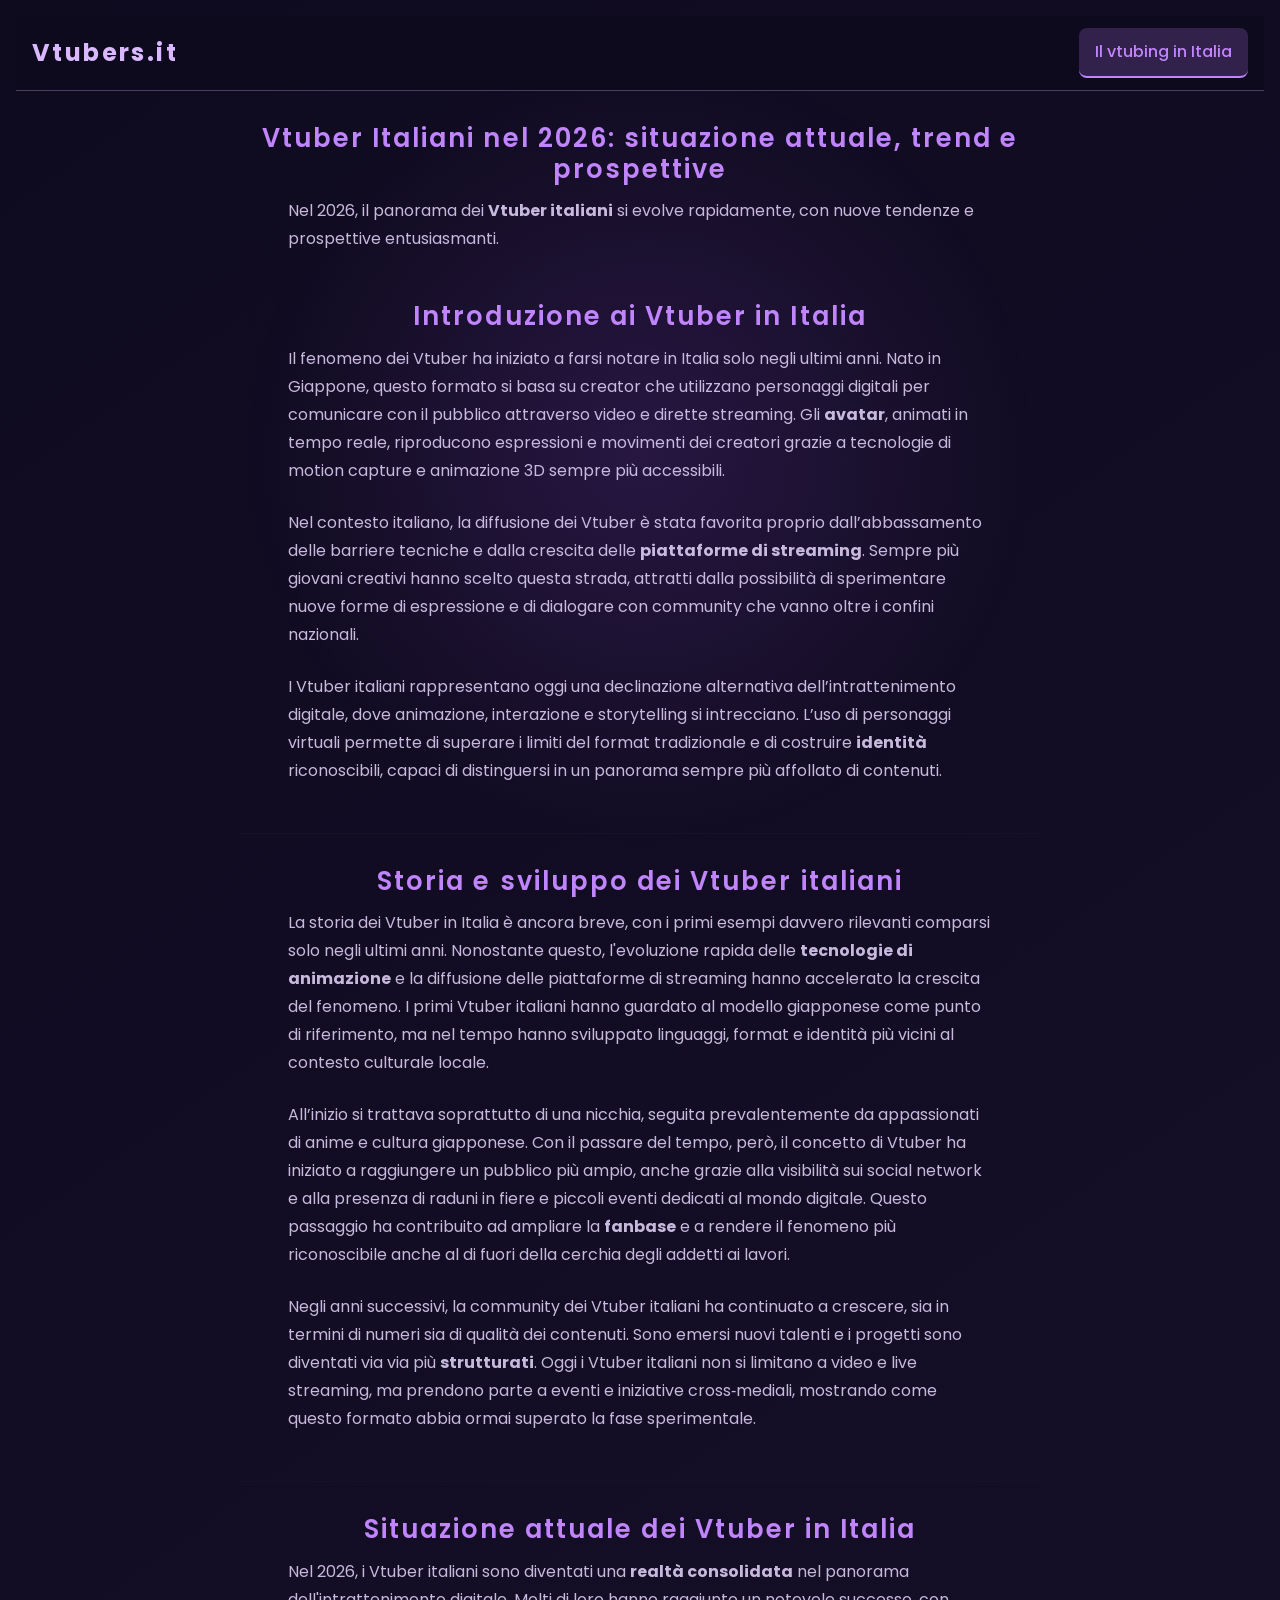
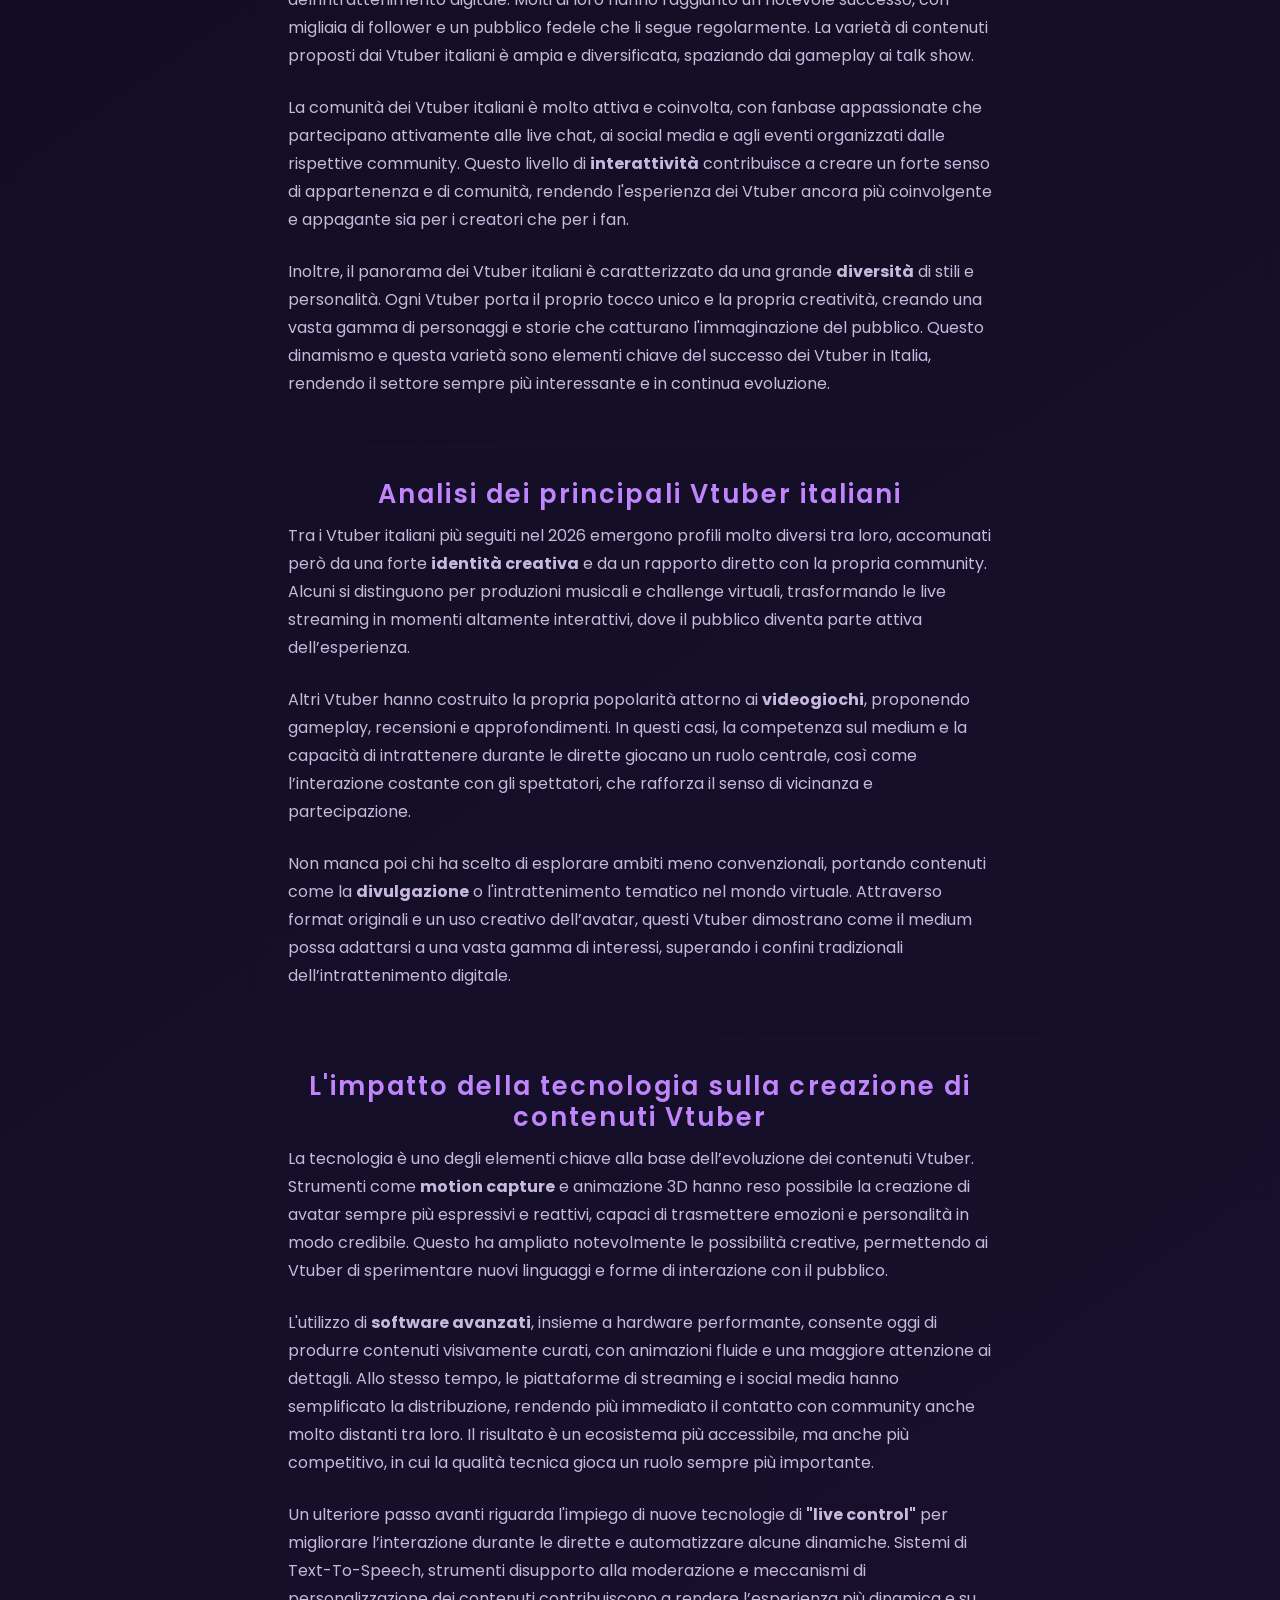
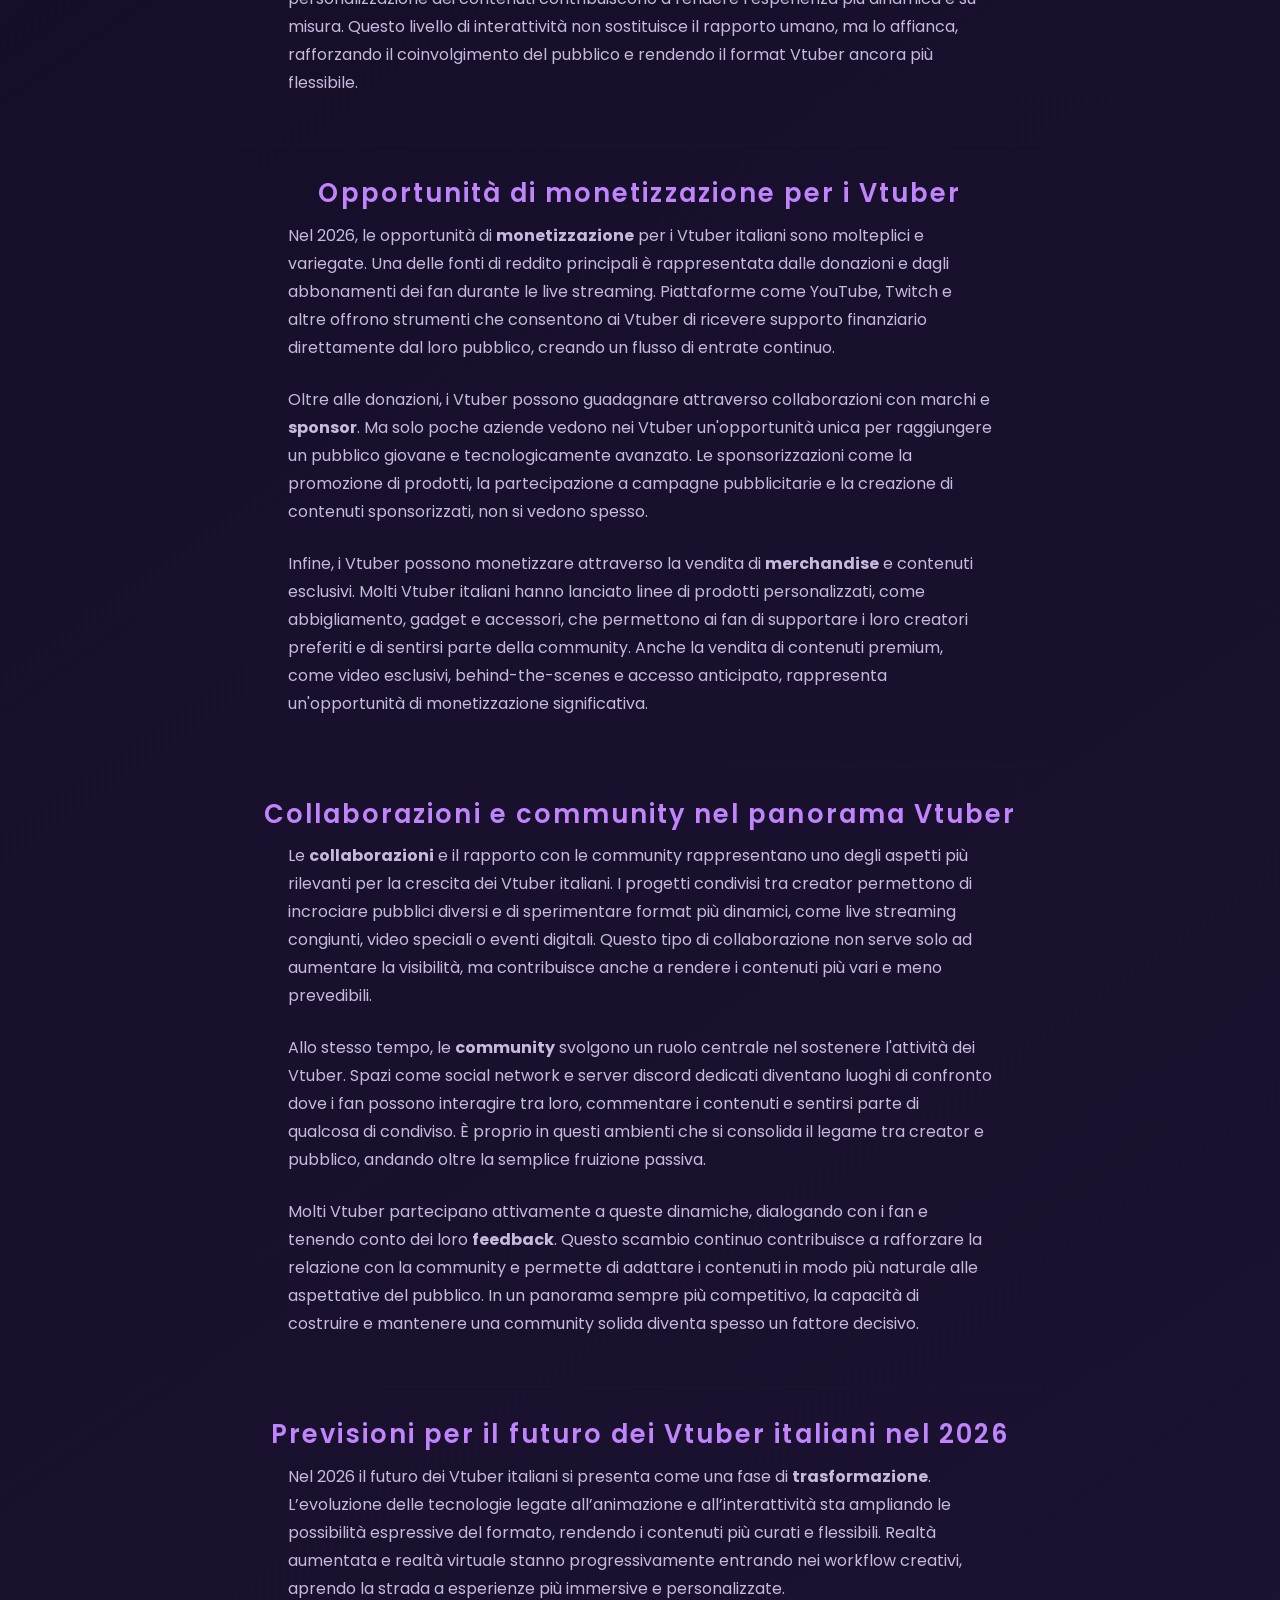
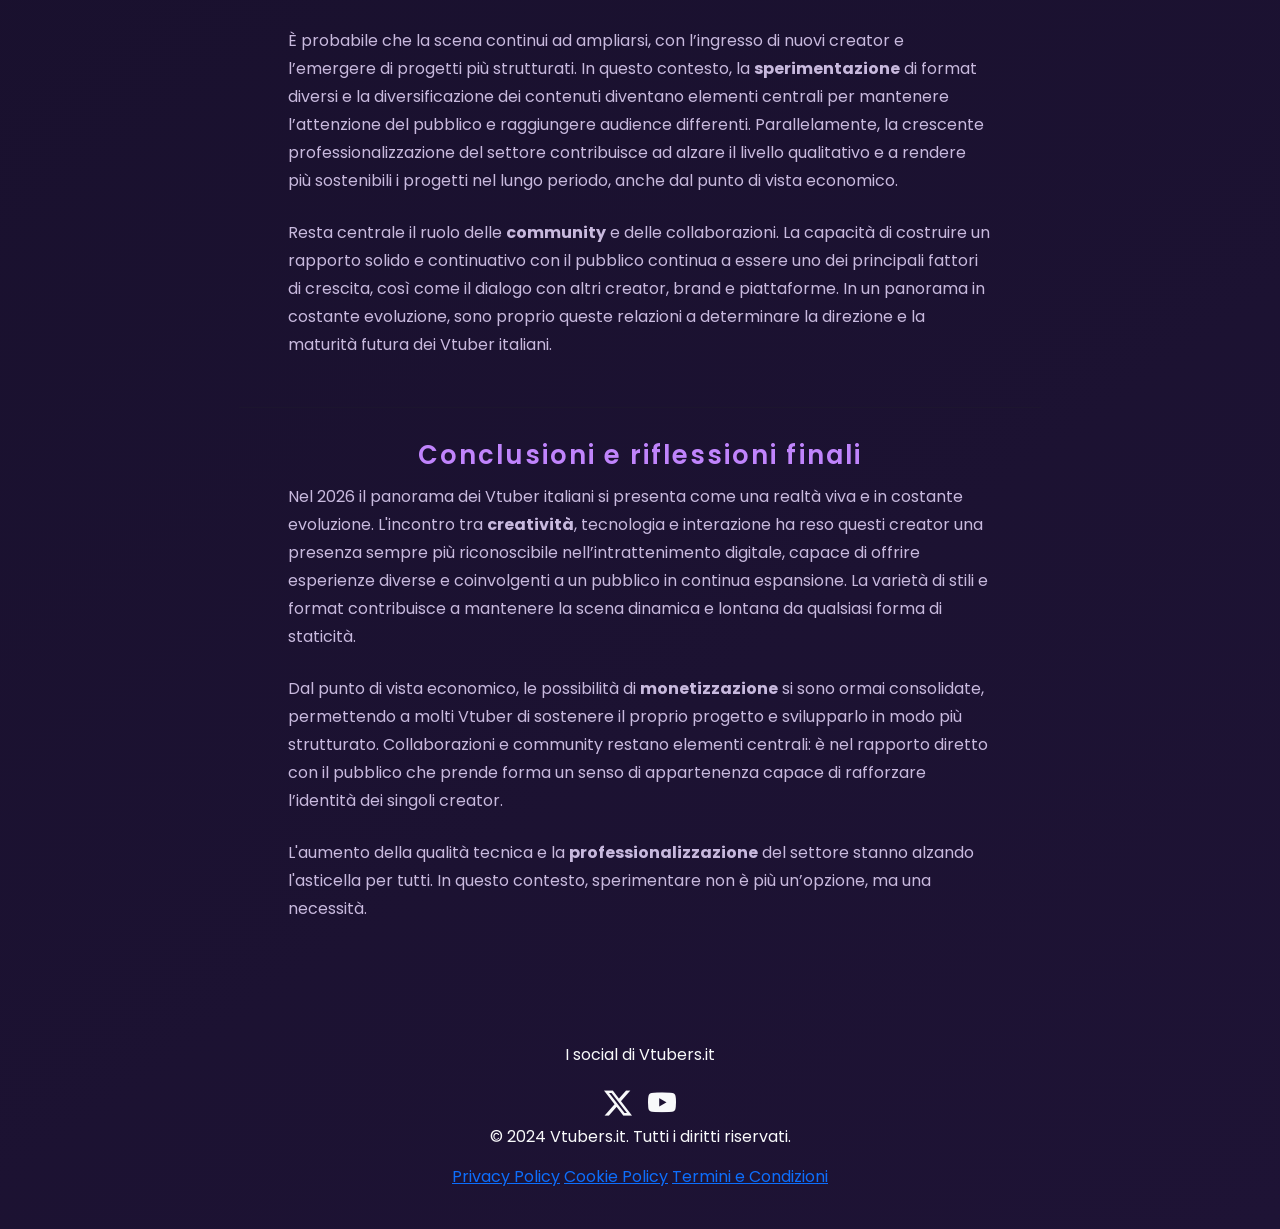
==== pages/vtuber-italiani-2026/index.html @ 7204aa37 "feat: aggiungi link a Privacy Policy, Cookie Policy e Termini e Condizioni nel footer" ====
<!doctype html>
<html lang="it">

<head>
  <!-- Google Tag Manager -->
  <script>(function (w, d, s, l, i) {
      w[l] = w[l] || []; w[l].push({
        'gtm.start':
          new Date().getTime(), event: 'gtm.js'
      }); var f = d.getElementsByTagName(s)[0],
        j = d.createElement(s), dl = l != 'dataLayer' ? '&l=' + l : ''; j.async = true; j.src =
          'https://www.googletagmanager.com/gtm.js?id=' + i + dl; f.parentNode.insertBefore(j, f);
    })(window, document, 'script', 'dataLayer', 'GTM-WXKB4B37');</script>
  <!-- End Google Tag Manager -->

  <!-- SEO: Metadati base -->
  <meta charset="UTF-8" />
  <meta name="viewport" content="width=device-width, initial-scale=1.0" />
  <!-- Titolo ottimizzato (~60 caratteri): keyword principale + brand + anno -->
  <title>Vtuber Italiani 2026: Guida, Tendenze e Opportunità nel Vtubing</title>
  <!-- Meta description ottimizzata (~155 caratteri): descrizione chiara + keyword + valore aggiunto -->
  <meta name="description"
    content="Scopri i vtuber italiani nel 2026: analisi della community, monetizzazione, opportunità e il futuro del mondo del vtubing italiano." />
  <!-- Meta keywords -->
  <meta name="keywords"
    content="vtuber italiani, vtubing italia, avatar digitali, streaming gaming, content creator, 2026" />
  <!-- Robots meta tag -->
  <meta name="robots" content="index, follow, max-image-preview:large, max-snippet:-1, max-video-preview:-1" />
  <!-- Language -->
  <link rel="alternate" hreflang="it-IT" href="https://www.vtubers.it/pages/vtuber-italiani-2026/vtuberita2026.html" />
  <link rel="canonical" href="https://www.vtubers.it/pages/vtuber-italiani-2026/vtuberita2026.html" />
  <link rel="icon" type="image/x-icon" href="https://www.vtubers.it/favicon.ico" />

  <!-- Open Graph Meta Tags (per social sharing) -->
  <meta property="og:type" content="article" />
  <meta property="og:title" content="Vtuber Italiani 2026: Guida, Tendenze e Opportunità nel Vtubing" />
  <meta property="og:description"
    content="Analisi completa dei vtuber italiani nel 2026: storia, sviluppo, comunità, tecnologie e prospettive future dell'ecosistema." />
  <meta property="og:url" content="https://www.vtubers.it/pages/vtuber-italiani-2026/vtuberita2026.html" />
  <meta property="og:site_name" content="Vtubers.it" />
  <meta property="og:locale" content="it_IT" />
  <meta property="article:author" content="Vtubers.it" />
  <meta property="article:published_time" content="2026-04-21T00:00:00+02:00" />
  <meta property="article:modified_time" content="2026-04-21T00:00:00+02:00" />
  <meta property="article:section" content="Vtubing Italia" />
  <meta property="article:tag" content="vtuber" />
  <meta property="article:tag" content="vtubing" />
  <meta property="article:tag" content="streaming" />
  <meta property="article:tag" content="content creator" />

  <!-- Twitter Card Meta Tags -->
  <!-- 
  <meta name="twitter:card" content="summary_large_image" />
  <meta name="twitter:title" content="Vtuber Italiani 2026: Guida, Tendenze e Opportunità nel Vtubing" />
  <meta name="twitter:description" content="Scopri i vtuber italiani nel 2026: analisi della comunità, tecnologie, monetizzazione e futuro del vtubing." />
  <meta name="twitter:creator" content="@vclippo" />
-->
  <link rel="preconnect" href="https://fonts.googleapis.com" />
  <link rel="preconnect" href="https://fonts.gstatic.com" crossorigin />
  <link href="https://fonts.googleapis.com/css2?family=Poppins:wght@400;700&display=swap" rel="stylesheet" />

  <link rel="preload" href="https://cdn.jsdelivr.net/npm/bootstrap@5/dist/css/bootstrap.min.css" as="style" onload="
        this.onload = null;
        this.rel = 'stylesheet';
      " />
  <noscript>
    <link rel="stylesheet" href="https://cdn.jsdelivr.net/npm/bootstrap@5/dist/css/bootstrap.min.css" />
  </noscript>

  <link rel="stylesheet" href="https://cdn.jsdelivr.net/npm/bootstrap-icons@1.11.3/font/bootstrap-icons.css" />
  <!-- SEO: Schema markup per Article (articolo/comunicato editoriale) -->
  <script type="application/ld+json">
      {
        "@context": "https://schema.org",
        "@type": "Article",
        "headline": "Vtuber Italiani nel 2026: Situazione Attuale, Trend e Prospettive",
        "description": "Analisi completa dei vtuber italiani nel 2026: storia, sviluppo, comunità, tecnologie di motion capture, opportunità di monetizzazione e prospettive future dell'ecosistema del vtubing.",
        "url": "https://www.vtubers.it/pages/vtuber-italiani-2026/vtuberita2026.html",
        "inLanguage": "it-IT",
        "datePublished": "2026-04-21T00:00:00+02:00",
        "dateModified": "2026-04-21T00:00:00+02:00",
        "author": {
          "@type": "Organization",
          "name": "Vtubers.it",
          "url": "https://www.vtubers.it"
        },
        "publisher": {
          "@type": "Organization",
          "name": "Vtubers.it",
          "url": "https://www.vtubers.it",
          "logo": {
            "@type": "ImageObject",
            "url": "https://www.vtubers.it/favicon.ico"
          },
          "contactPoint": {
            "@type": "ContactPoint",
            "contactType": "Information"
          }
        },
        "mainEntityOfPage": {
          "@type": "WebPage",
          "@id": "https://www.vtubers.it/pages/vtuber-italiani-2026/vtuberita2026.html"
        },
        "articleBody": "Nel 2026, il panorama dei vtuber italiani si evolve rapidamente. Analisi completa dello stato attuale della comunità italiana del vtubing, dalle tecnologie di motion capture alle opportunità di monetizzazione, dalle collaborazioni alle prospettive future."
      }
    </script>

  <!-- SEO: BreadcrumbList Schema -->
  <script type="application/ld+json">
      {
        "@context": "https://schema.org",
        "@type": "BreadcrumbList",
        "itemListElement": [
          {
            "@type": "ListItem",
            "position": 1,
            "name": "Home",
            "item": "https://www.vtubers.it/"
          },
          {
            "@type": "ListItem",
            "position": 2,
            "name": "Vtuber Italiani 2026",
            "item": "https://www.vtubers.it/pages/vtuber-italiani-2026/vtuberita2026.html"
          }
        ]
      }
    </script>

  <link rel="stylesheet" href="/assets/css/style.css" />

</head>

<body>

  <!-- Google Tag Manager (noscript) -->
  <noscript><iframe src="https://www.googletagmanager.com/ns.html?id=GTM-WXKB4B37" height="0" width="0"
      style="display:none;visibility:hidden"></iframe></noscript>
  <!-- End Google Tag Manager (noscript) -->

  <nav class="navbar navbar-expand-lg navbar-dark" role="navigation" aria-label="Navigazione principale">
    <div class="container-fluid px-3">
      <a class="navbar-brand fw-bold" href="/index.html">Vtubers.it</a>
      <button class="navbar-toggler" type="button" data-bs-toggle="collapse" data-bs-target="#navbarNav"
        aria-controls="navbarNav" aria-expanded="false" aria-label="Toggle navigation">
        <span class="navbar-toggler-icon"></span>
      </button>
      <div class="collapse navbar-collapse" id="navbarNav">
        <ul class="navbar-nav ms-auto">
          <li class="nav-item">
            <a href="/pages/vtuber-italiani-2026/index.html" class="nav-link active" aria-current="page">Il vtubing in
              Italia</a>
          </li>
        </ul>
      </div>
    </div>
  </nav>

  <div class="background-glow"></div>
  <main class="container-fluid px-3">
    <div class="row justify-content-center">
      <div class="col-12 col-md-10 col-lg-8 mx-auto">
        <section class="content">
          <section class="mb-5">
            <h1 class="section-title">Vtuber Italiani nel 2026: situazione attuale, trend e prospettive</h1>
            <p class="section-text">
              Nel 2026, il panorama dei <strong>Vtuber italiani</strong> si evolve rapidamente, con nuove tendenze e
              prospettive
              entusiasmanti.

            </p>
          </section>

          <section class="content">
            <section class="mb-5">
              <h3 class="section-title">Introduzione ai Vtuber in Italia</h3>
              <p class="section-text">
                Il fenomeno dei Vtuber ha iniziato a farsi notare in Italia solo negli ultimi anni.
                Nato in Giappone, questo formato si basa su creator che utilizzano personaggi digitali per comunicare
                con il pubblico attraverso video e dirette streaming. Gli <strong>avatar</strong>, animati in tempo
                reale, riproducono
                espressioni e movimenti dei creatori grazie a tecnologie di motion capture e animazione 3D sempre più
                accessibili.
              </p>
              <p class="section-text">
                Nel contesto italiano, la diffusione dei Vtuber è stata favorita proprio dall’abbassamento delle
                barriere tecniche e dalla crescita delle <strong>piattaforme di streaming</strong>. Sempre più giovani
                creativi hanno
                scelto questa strada, attratti dalla possibilità di sperimentare nuove forme di
                espressione e di
                dialogare con community che vanno oltre i confini nazionali.
              </p>
              <p class="section-text">
                I Vtuber italiani rappresentano oggi una declinazione alternativa dell’intrattenimento digitale, dove
                animazione, interazione e storytelling si intrecciano. L’uso di personaggi virtuali permette di superare
                i limiti del format tradizionale e di costruire <strong>identità</strong> riconoscibili, capaci di
                distinguersi in un
                panorama sempre più affollato di contenuti.
              </p>
            </section>

            <hr>

            <section class="mb-5">
              <h3 class="section-title">Storia e sviluppo dei Vtuber italiani</h3>
              <p class="section-text">
                La storia dei Vtuber in Italia è ancora breve, con i primi esempi davvero rilevanti comparsi solo negli
                ultimi anni.
                Nonostante questo, l'evoluzione rapida delle <strong>tecnologie di animazione</strong> e la diffusione
                delle piattaforme
                di streaming hanno accelerato la crescita del fenomeno.
                I primi Vtuber italiani hanno guardato al modello giapponese come punto di riferimento, ma nel tempo
                hanno sviluppato linguaggi, format e identità più vicini al contesto culturale locale.
              </p>
              <p class="section-text">
                All’inizio si trattava soprattutto di una nicchia, seguita prevalentemente da appassionati di anime e
                cultura giapponese.
                Con il passare del tempo, però, il concetto di Vtuber ha iniziato a raggiungere un pubblico più ampio,
                anche grazie alla visibilità sui social network e alla presenza di raduni in fiere e piccoli eventi
                dedicati al mondo
                digitale. Questo passaggio ha contribuito ad ampliare la <strong>fanbase</strong> e a rendere il
                fenomeno più
                riconoscibile anche al di fuori della cerchia degli addetti ai lavori.
              </p>
              <p class="section-text">
                Negli anni successivi, la community dei Vtuber italiani ha continuato a crescere, sia in termini di
                numeri sia di qualità dei contenuti.
                Sono emersi nuovi talenti e i progetti sono diventati via via più <strong>strutturati</strong>.
                Oggi i Vtuber italiani non si limitano a video e live streaming, ma prendono parte a eventi e iniziative
                cross‑mediali, mostrando come questo formato abbia ormai superato la fase
                sperimentale.
              </p>
            </section>

            <hr>

            <section class="mb-5">
              <h3 class="section-title">Situazione attuale dei Vtuber in Italia</h3>
              <p class="section-text">
                Nel 2026, i Vtuber italiani sono diventati una <strong>realtà consolidata</strong> nel panorama
                dell'intrattenimento
                digitale.
                Molti di loro hanno raggiunto un notevole successo, con migliaia di follower e un pubblico fedele che li
                segue regolarmente.
                La varietà di contenuti proposti dai Vtuber italiani è ampia e diversificata, spaziando dai gameplay ai
                talk show.
              </p>
              <p class="section-text">
                La comunità dei Vtuber italiani è molto attiva e coinvolta, con fanbase appassionate che partecipano
                attivamente alle live chat, ai social media e agli eventi organizzati dalle rispettive community.
                Questo livello di <strong>interattività</strong> contribuisce a creare un forte senso di appartenenza e
                di comunità,
                rendendo l'esperienza dei Vtuber ancora più coinvolgente e appagante sia per i creatori che per i fan.
              </p>
              <p class="section-text">
                Inoltre, il panorama dei Vtuber italiani è caratterizzato da una grande <strong>diversità</strong> di
                stili e
                personalità.
                Ogni Vtuber porta il proprio tocco unico e la propria creatività, creando una vasta gamma di personaggi
                e storie che catturano l'immaginazione del pubblico.
                Questo dinamismo e questa varietà sono elementi chiave del successo dei Vtuber in Italia, rendendo il
                settore sempre più interessante e in continua evoluzione.
              </p>
            </section>

            <hr>

            <section class="mb-5">
              <h3 class="section-title">Analisi dei principali Vtuber italiani</h3>
              <p class="section-text">
                Tra i Vtuber italiani più seguiti nel 2026 emergono profili molto diversi tra loro, accomunati però da
                una forte <strong>identità creativa</strong> e da un rapporto diretto con la propria community. Alcuni
                si distinguono per
                produzioni musicali e challenge virtuali, trasformando le live streaming in momenti
                altamente interattivi, dove il pubblico diventa parte attiva dell’esperienza.

              </p>
              <p class="section-text">
                Altri Vtuber hanno costruito la propria popolarità attorno ai <strong>videogiochi</strong>, proponendo
                gameplay,
                recensioni e approfondimenti. In questi casi, la competenza sul medium e la capacità di intrattenere
                durante le dirette giocano un ruolo centrale, così come l’interazione costante con gli spettatori, che
                rafforza il senso di vicinanza e partecipazione.
              </p>
              <p class="section-text">
                Non manca poi chi ha scelto di esplorare ambiti meno convenzionali, portando contenuti come la
                <strong>divulgazione</strong> o l'intrattenimento tematico nel mondo virtuale. Attraverso format
                originali e un uso
                creativo dell’avatar, questi Vtuber dimostrano come il medium possa adattarsi a una vasta gamma di
                interessi, superando i confini tradizionali dell’intrattenimento digitale.
              </p>
            </section>

            <hr>

            <section class="mb-5">
              <h3 class="section-title">L'impatto della tecnologia sulla creazione di contenuti Vtuber</h3>
              <p class="section-text">
                La tecnologia è uno degli elementi chiave alla base dell’evoluzione dei contenuti Vtuber. Strumenti come
                <strong>motion capture</strong> e animazione 3D hanno reso possibile la creazione di avatar sempre più
                espressivi e
                reattivi, capaci di trasmettere emozioni e personalità in modo credibile. Questo
                ha ampliato notevolmente le possibilità creative, permettendo ai Vtuber di sperimentare nuovi linguaggi
                e forme di interazione con il pubblico.
              </p>
              <p class="section-text">
                L'utilizzo di <strong>software avanzati</strong>, insieme a hardware performante, consente oggi di
                produrre
                contenuti visivamente curati, con animazioni fluide e una maggiore attenzione ai dettagli. Allo stesso
                tempo, le piattaforme di streaming e i social media hanno semplificato la distribuzione, rendendo più
                immediato il contatto con community anche molto distanti tra loro. Il risultato è un ecosistema più
                accessibile, ma anche più competitivo, in cui la qualità tecnica gioca un ruolo sempre
                più importante.
              </p>
              <p class="section-text">
                Un ulteriore passo avanti riguarda l'impiego di nuove tecnologie di <strong>"live control"</strong> per
                migliorare
                l’interazione durante le dirette e automatizzare alcune dinamiche. Sistemi di Text-To-Speech, strumenti
                disupporto alla moderazione e meccanismi di personalizzazione dei contenuti contribuiscono a rendere
                l’esperienza più dinamica e su misura. Questo livello di interattività non sostituisce il rapporto
                umano, ma lo affianca, rafforzando il coinvolgimento del pubblico e rendendo il format Vtuber ancora più
                flessibile.
              </p>
            </section>

            <hr>

            <section class="mb-5">
              <h3 class="section-title">Opportunità di monetizzazione per i Vtuber</h3>
              <p class="section-text">
                Nel 2026, le opportunità di <strong>monetizzazione</strong> per i Vtuber italiani sono molteplici e
                variegate. Una delle
                fonti di reddito principali è rappresentata dalle donazioni e dagli abbonamenti dei fan durante le live
                streaming. Piattaforme come YouTube, Twitch e altre offrono strumenti che consentono ai Vtuber di
                ricevere supporto finanziario direttamente dal loro pubblico, creando un flusso di entrate continuo.
              </p>
              <p class="section-text">
                Oltre alle donazioni, i Vtuber possono guadagnare attraverso collaborazioni con marchi e
                <strong>sponsor</strong>. Ma
                solo poche
                aziende vedono nei Vtuber un'opportunità unica per raggiungere un pubblico giovane e tecnologicamente
                avanzato. Le sponsorizzazioni come la promozione di prodotti, la partecipazione a campagne
                pubblicitarie e la creazione di contenuti sponsorizzati, non si vedono spesso.
              </p>
              <p class="section-text">
                Infine, i Vtuber possono monetizzare attraverso la vendita di <strong>merchandise</strong> e contenuti
                esclusivi. Molti
                Vtuber italiani hanno lanciato linee di prodotti personalizzati, come abbigliamento, gadget e accessori,
                che permettono ai fan di supportare i loro creatori preferiti e di sentirsi parte della community. Anche
                la vendita di contenuti premium, come video esclusivi, behind-the-scenes e accesso anticipato,
                rappresenta un'opportunità di monetizzazione significativa.

              </p>
            </section>

            <hr>

            <section class="mb-5">
              <h3 class="section-title">Collaborazioni e community nel panorama Vtuber</h3>
              <p class="section-text">
                Le <strong>collaborazioni</strong> e il rapporto con le community rappresentano uno degli aspetti più
                rilevanti per la
                crescita dei Vtuber italiani. I progetti condivisi tra creator permettono di incrociare pubblici diversi
                e di sperimentare format più dinamici, come live streaming congiunti, video speciali o eventi digitali.
                Questo tipo di collaborazione non serve solo ad aumentare la visibilità, ma contribuisce anche a rendere
                i contenuti più vari e meno prevedibili.
              </p>
              <p class="section-text">
                Allo stesso tempo, le <strong>community</strong> svolgono un ruolo centrale nel sostenere l'attività dei
                Vtuber. Spazi
                come social network e server discord dedicati diventano luoghi di confronto dove i fan possono
                interagire
                tra loro, commentare i contenuti e sentirsi parte di qualcosa di condiviso. È proprio in questi ambienti
                che si consolida il legame tra creator e pubblico, andando oltre la semplice fruizione passiva. </p>
              <p class="section-text">
                Molti Vtuber partecipano attivamente a queste dinamiche, dialogando con i fan e tenendo conto dei loro
                <strong>feedback</strong>. Questo scambio continuo contribuisce a rafforzare la relazione con la
                community e permette di
                adattare i contenuti in modo più naturale alle aspettative del pubblico. In un panorama sempre più
                competitivo, la capacità di costruire e mantenere una community solida diventa spesso un fattore
                decisivo.
              </p>
            </section>

            <hr>

            <section class="mb-5">
              <h3 class="section-title">Previsioni per il futuro dei Vtuber italiani nel 2026</h3>
              <p class="section-text">
                Nel 2026 il futuro dei Vtuber italiani si presenta come una fase di <strong>trasformazione</strong>.
                L’evoluzione delle tecnologie legate all’animazione e all’interattività sta ampliando le possibilità
                espressive del formato, rendendo i contenuti più curati e flessibili. Realtà aumentata e realtà virtuale
                stanno progressivamente entrando nei workflow creativi, aprendo la strada a esperienze più immersive e
                personalizzate.
              </p>
              <p class="section-text">
                È probabile che la scena continui ad ampliarsi, con l’ingresso di nuovi creator e l’emergere di progetti
                più strutturati. In questo contesto, la <strong>sperimentazione</strong> di format diversi e la
                diversificazione dei
                contenuti diventano elementi centrali per mantenere l’attenzione del pubblico e raggiungere audience
                differenti. Parallelamente, la crescente professionalizzazione del settore contribuisce ad alzare il
                livello qualitativo e a rendere più sostenibili i progetti nel lungo periodo, anche dal punto di vista
                economico.
              </p>
              <p class="section-text">
                Resta centrale il ruolo delle <strong>community</strong> e delle collaborazioni. La capacità di
                costruire un rapporto
                solido e continuativo con il pubblico continua a essere uno dei principali fattori di crescita, così
                come il dialogo con altri creator, brand e piattaforme. In un panorama in costante evoluzione, sono
                proprio queste relazioni a determinare la direzione e la maturità futura dei Vtuber italiani. </p>
            </section>

            <hr>

            <section class="mb-5">
              <h3 class="section-title">Conclusioni e riflessioni finali
              </h3>
              <p class="section-text">
                Nel 2026 il panorama dei Vtuber italiani si presenta come una realtà viva e in costante evoluzione.
                L'incontro tra <strong>creatività</strong>, tecnologia e interazione ha reso questi creator una presenza
                sempre più
                riconoscibile nell’intrattenimento digitale, capace di offrire esperienze diverse e coinvolgenti a un
                pubblico in continua espansione. La varietà di stili e format contribuisce a mantenere la scena dinamica
                e lontana da qualsiasi forma di staticità.
              </p>
              <p class="section-text">
                Dal punto di vista economico, le possibilità di <strong>monetizzazione</strong> si sono ormai
                consolidate, permettendo a
                molti Vtuber di sostenere il proprio progetto e svilupparlo in modo più strutturato. Collaborazioni e
                community restano elementi centrali: è nel rapporto diretto con il pubblico che prende forma un senso di
                appartenenza capace di rafforzare l’identità dei singoli creator. </p>
              <p class="section-text">
                L'aumento della qualità tecnica e la <strong>professionalizzazione</strong> del settore stanno alzando
                l'asticella per
                tutti. In questo contesto, sperimentare non è più un’opzione, ma una necessità.
              </p>

            </section>

          </section>
      </div>
    </div>
  </main>

  <footer class="text-center mt-5 py-4">
    <div class="container">
      <p class="text-light mb-3">I social di Vtubers.it</p>
      <div class="d-flex justify-content-center gap-3 footer-links">
        <a href="https://x.com/vclippo" target="_blank" class="text-light fs-3" title="Condividi su X" onclick="
              gtag('event', 'view-social', {
                method: 'twitter',
                content_type: 'landing_page',
                item_id: 'vtubers_it_home',
              })
            ">
          <i class="bi bi-twitter-x"></i>
        </a>

        <a href="https://www.youtube.com/@vclippo" target="_blank" class="text-light fs-3" title="Visita YouTube"
          onclick="
              gtag('event', 'view-social', {
                method: 'youtube',
                content_type: 'landing_page',
                item_id: 'vtubers_it_home',
              })
            ">
          <i class="bi bi-youtube"></i>
        </a>
        <!--
                <a href="https://www.instagram.com/vtubers.it"
                
                    target="_blank" class="text-light fs-3" title="Visita Instagram" onclick="gtag('event','view-social',{
                     method:'instagram',
                     content_type:'landing_page',
                     item_id:'vtubers_it_home'
                   });">
                    <i class="bi bi-instagram"></i>
                </a>

                <a href="https://www.tiktok.com/@vtubers.it"
                
                    target="_blank" class="text-light fs-3" title="Visita TikTok" onclick="gtag('event','view-social',{
                     method:'tiktok',
                     content_type:'landing_page',
                     item_id:'vtubers_it_home'
                   });">
                    <i class="bi bi-tiktok"></i>
                </a>
                -->
      </div>
    </div>
    <p class="text-light mb-0">© 2024 Vtubers.it. Tutti i diritti riservati.</p>
    <div class="container mt-3">
      <a href="https://www.iubenda.com/privacy-policy/29409673" class="iubenda-nostyle iubenda-noiframe iubenda-embed"
        title="Privacy Policy ">Privacy Policy</a>
      <script
        type="text/javascript">(function (w, d) { var loader = function () { var s = d.createElement("script"), tag = d.getElementsByTagName("script")[0]; s.src = "https://cdn.iubenda.com/iubenda.js"; tag.parentNode.insertBefore(s, tag); }; if (w.addEventListener) { w.addEventListener("load", loader, false); } else if (w.attachEvent) { w.attachEvent("onload", loader); } else { w.onload = loader; } })(window, document);</script>

      <a href="https://www.iubenda.com/privacy-policy/29409673/cookie-policy"
        class="iubenda-nostyle iubenda-noiframe iubenda-embed" title="Cookie Policy ">Cookie Policy</a>
      <script
        type="text/javascript">(function (w, d) { var loader = function () { var s = d.createElement("script"), tag = d.getElementsByTagName("script")[0]; s.src = "https://cdn.iubenda.com/iubenda.js"; tag.parentNode.insertBefore(s, tag); }; if (w.addEventListener) { w.addEventListener("load", loader, false); } else if (w.attachEvent) { w.attachEvent("onload", loader); } else { w.onload = loader; } })(window, document);</script>

      <a href="https://www.iubenda.com/termini-e-condizioni/29409673"
        class="iubenda-nostyle iubenda-noiframe iubenda-embed" title="Termini e Condizioni ">Termini e Condizioni</a>
      <script
        type="text/javascript">(function (w, d) { var loader = function () { var s = d.createElement("script"), tag = d.getElementsByTagName("script")[0]; s.src = "https://cdn.iubenda.com/iubenda.js"; tag.parentNode.insertBefore(s, tag); }; if (w.addEventListener) { w.addEventListener("load", loader, false); } else if (w.attachEvent) { w.attachEvent("onload", loader); } else { w.onload = loader; } })(window, document);</script>
    </div>
  </footer>

  <script src="https://cdn.jsdelivr.net/npm/bootstrap@5/dist/js/bootstrap.bundle.min.js"></script>

  <script src="/assets/js/script.js"></script>


</body>

</html>
---- assets/css/style.css ----
* {
            margin: 0;
            padding: 0;
            box-sizing: border-box;
        }

        :root {
            --bg-gradient-start: #0f0b1f;
            --bg-gradient-end: #1e1335;
            --pulse-text-color: #d9b8ff;
            --pulse-shadow1: #a855f7;
            --pulse-shadow2: #c084fc;
            --year-color: #f0a6ff;
            --year-shadow1: #e879f9;
            --year-shadow2: #d946ef;
            --year-shadow3: #c026d3;
            --subtitle-color: #cdb5e8;
            --section-title-color: #f4d2ff;
            --section-text-color: #d7c8ed;
            --content-heading-color: #d9b8ff;
            --footer-link-hover: #f7f0ff;
            --border-color: rgba(216, 180, 254, 0.3);
            --glow-color: rgba(168, 85, 247, 0.15);
            /* Variabili per la navbar */
            --navbar-bg: rgba(15, 11, 31, 0.95);
            --navbar-text: #d9b8ff;
            --navbar-hover: #f0a6ff;
            --navbar-active: #c084fc;
            --hamburger-color: #a855f7;
        }

        body {
            background: linear-gradient(145deg, var(--bg-gradient-start) 0%, var(--bg-gradient-end) 100%);
            font-family: 'Poppins', sans-serif;
            padding: 1rem;
            min-height: 100vh;
        }

        .container {
            text-align: center;
            max-width: 900px;
            width: 100%;
        }

        .pulse-text {
            color: var(--pulse-text-color);
            font-size: clamp(3rem, 12vw, 6rem);
            font-weight: 700;
            letter-spacing: 0.1em;
            text-transform: uppercase;
            line-height: 1.2;
            animation: pulse 2.8s infinite ease-in-out;
            text-shadow: 0 0 15px var(--pulse-shadow1), 0 0 25px var(--pulse-shadow2);
            transform-origin: center;
            will-change: transform, opacity, text-shadow;
        }

        .year {
            display: block;
            font-size: 1.8em;
            color: var(--year-color);
            text-shadow: 0 0 25px var(--year-shadow1), 0 0 50px var(--year-shadow2), 0 0 70px var(--year-shadow3);
            margin-top: 0.2em;
            letter-spacing: 0.2em;
            font-weight: 800;
        }

        .subtitle {
            color: var(--subtitle-color);
            font-size: 1.3rem;
            letter-spacing: 3px;
            margin-top: 2rem;
            opacity: 0.9;
            font-weight: 400;
            text-transform: uppercase;
            border-top: 1px solid var(--border-color);
            display: inline-block;
            padding-top: 1.5rem;
            padding-left: 2rem;
            padding-right: 2rem;
        }

        .section-title {
            color: var(--section-title-color);
            font-size: clamp(1.2rem, 2vw, 1.6rem);
            font-weight: 600;
            letter-spacing: 0.08em;
            margin-bottom: 0.8rem;
            margin-top: 2rem;
        }

        .section-text {
            color: var(--section-text-color);
            font-size: 1rem;
            line-height: 1.75;
            opacity: 0.92;
            margin: 0 auto 1.5rem;
            max-width: 44rem;
            text-align: left;
        }

        .content {
            text-align: left;
        }

        .content-heading {
            color: var(--content-heading-color);
            font-size: 1.15rem;
            font-weight: 700;
            letter-spacing: 0.08em;
            margin-bottom: 1rem;
            opacity: 0.95;
        }

        .hero {
            /* cambiare nrem per far salire o scendere "il punto di partenza" */
            min-height: calc(100vh - 2rem);
            display: flex;
            flex-direction: column;
            justify-content: space-between;


        }

        .hero-top {
            padding-top: 6rem;
        }

        .hero-bottom {
            text-align: center;
        }

        .hero .section-title {
            margin-top: 0;
        }

        .section-title{
            text-align: center;
            color: var(--pulse-shadow2);
        }

        .footer-links a {
            transition: transform 0.2s ease, color 0.2s ease;
        }

        .footer-links a:hover {
            transform: translateY(-2px);
            color: var(--footer-link-hover);
        }

        @keyframes pulse {
            0% {
                transform: scale(1);
                opacity: 0.9;
                text-shadow: 0 0 15px var(--pulse-shadow1), 0 0 25px var(--pulse-shadow2);
            }

            50% {
                transform: scale(1.08);
                opacity: 1;
                text-shadow: 0 0 30px var(--pulse-shadow2), 0 0 60px var(--year-shadow2), 0 0 80px var(--year-shadow1);
            }

            100% {
                transform: scale(1);
                opacity: 0.9;
                text-shadow: 0 0 15px var(--pulse-shadow1), 0 0 25px var(--pulse-shadow2);
            }
        }

        .year {
            animation: pulseYear 2.8s infinite ease-in-out;
        }

        @keyframes pulseYear {

            0%,
            100% {
                transform: scale(1);
                text-shadow: 0 0 25px var(--year-shadow1), 0 0 50px var(--year-shadow2), 0 0 70px var(--year-shadow3);
            }

            50% {
                transform: scale(1.05);
                text-shadow: 0 0 40px var(--year-color), 0 0 80px var(--year-shadow1), 0 0 120px var(--pulse-shadow2);
            }
        }

        @media (max-width: 600px) {
            .pulse-text {
                letter-spacing: 0.05em;
            }

            .year {
                letter-spacing: 0.15em;
            }

            .subtitle {
                font-size: 1rem;
                letter-spacing: 2px;
            }

            .section-text {
                font-size: 0.98rem;
            }
        }

        .background-glow {
            position: fixed;
            top: 50%;
            left: 50%;
            width: 100%;
            max-width: 800px;
            height: 100%;
            max-height: 800px;
            background: radial-gradient(circle at center, var(--glow-color) 0%, transparent 70%);
            border-radius: 50%;
            transform: translate(-50%, -50%);
            z-index: -1;
            animation: glowMove 10s infinite alternate;
        }

        @keyframes glowMove {
            0% {
                opacity: 0.3;
                transform: translate(-50%, -50%) scale(1);
            }

            100% {
                opacity: 0.6;
                transform: translate(-50%, -50%) scale(1.2);
            }
        }

/* Stili per la navbar Bootstrap responsive - Mobile First */
.navbar {
    position: sticky;
    top: 0;
    z-index: 1000;
    background: var(--navbar-bg);
    backdrop-filter: blur(10px);
    border-bottom: 1px solid var(--border-color);
    padding: 0.75rem 0;
    transition: all 0.3s ease;
}

.navbar-brand {
    font-size: 1.5rem;
    font-weight: 700;
    color: var(--navbar-text) !important;
    letter-spacing: 0.1em;
    transition: all 0.3s ease;
}

.navbar-brand:hover {
    color: var(--navbar-hover) !important;
    text-shadow: 0 0 10px var(--pulse-shadow1);
}

/* Stili per il toggle button mobile */
.navbar-toggler {
    border: none;
    padding: 0.25rem 0.75rem;
    transition: all 0.3s ease;
}

.navbar-toggler:focus {
    box-shadow: 0 0 0 0.25rem rgba(168, 85, 247, 0.25);
}

.navbar-toggler-icon {
    background-image: url("data:image/svg+xml,%3csvg xmlns='http://www.w3.org/2000/svg' viewBox='0 0 30 30'%3e%3cpath stroke='%23d9b8ff' stroke-linecap='round' stroke-miterlimit='10' stroke-width='2' d='M4 7h22M4 15h22M4 23h22'/%3e%3c/svg%3e");
}



.navbar-nav {
    gap: 0.5rem;
}

/* Stili per i nav item */
.nav-item {
    transition: all 0.3s ease;
}

.nav-link {
    color: var(--navbar-text) !important;
    font-weight: 500;
    padding: 0.75rem 1rem !important;
    border-radius: 0.5rem;
    transition: all 0.3s ease;
    position: relative;
}

.nav-link:hover {
    color: var(--navbar-hover) !important;
    background: rgba(168, 85, 247, 0.1);
    transform: translateY(-2px);
}

.nav-link:focus-visible {
    color: var(--navbar-hover) !important;
    background: rgba(168, 85, 247, 0.1);
    outline: 2px solid var(--navbar-hover);
    outline-offset: 2px;
}

.nav-link.active {
    color: var(--navbar-active) !important;
    background: rgba(192, 132, 252, 0.2);
    border-bottom: 2px solid var(--navbar-active);
}

.background-glow {
    position: fixed;
    top: 50%;
    left: 50%;
    width: 100%;
    max-width: 800px;
    height: 100%;
    max-height: 800px;
    background: radial-gradient(circle at center, var(--glow-color) 0%, transparent 70%);
    border-radius: 50%;
    transform: translate(-50%, -50%);
    z-index: -1;
    animation: glowMove 10s infinite alternate;
    pointer-events: none; /* ← aggiungi questa riga */
}

.navbar-collapse.show {
    display: block !important;
}
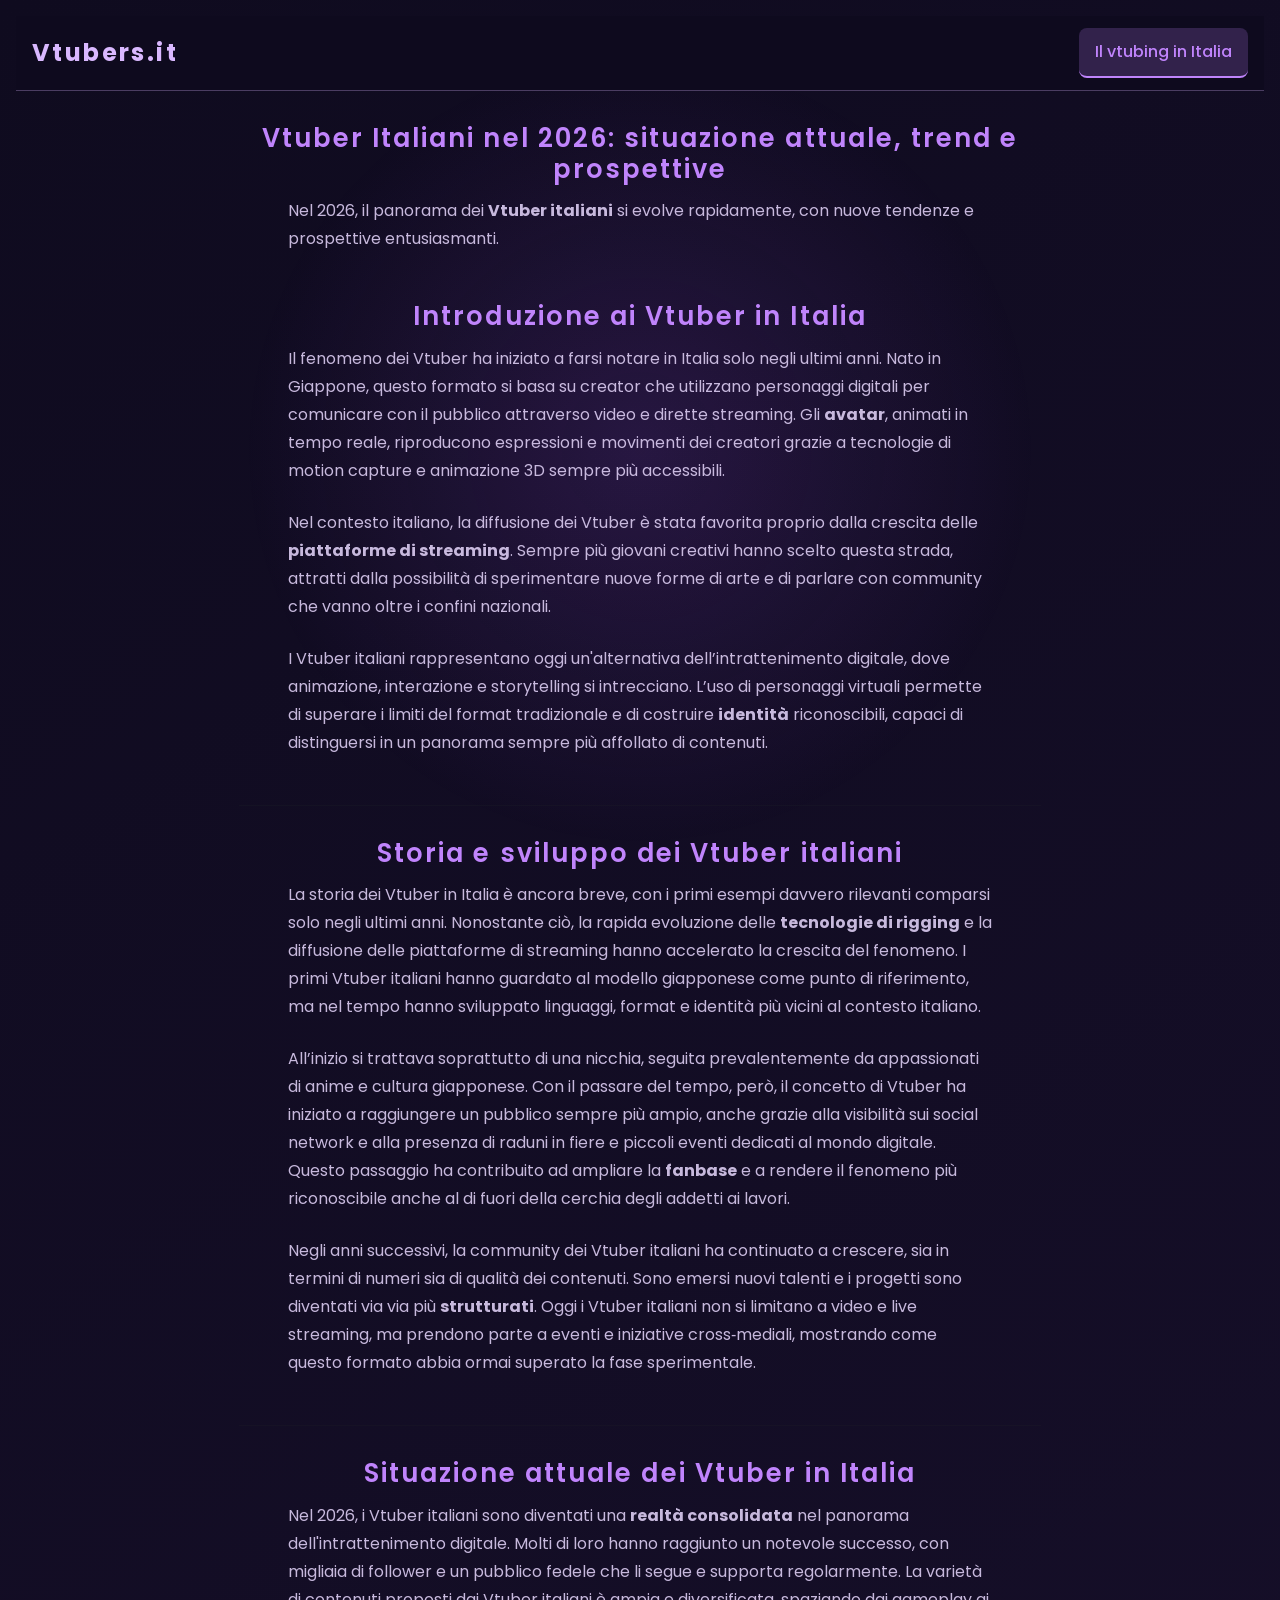
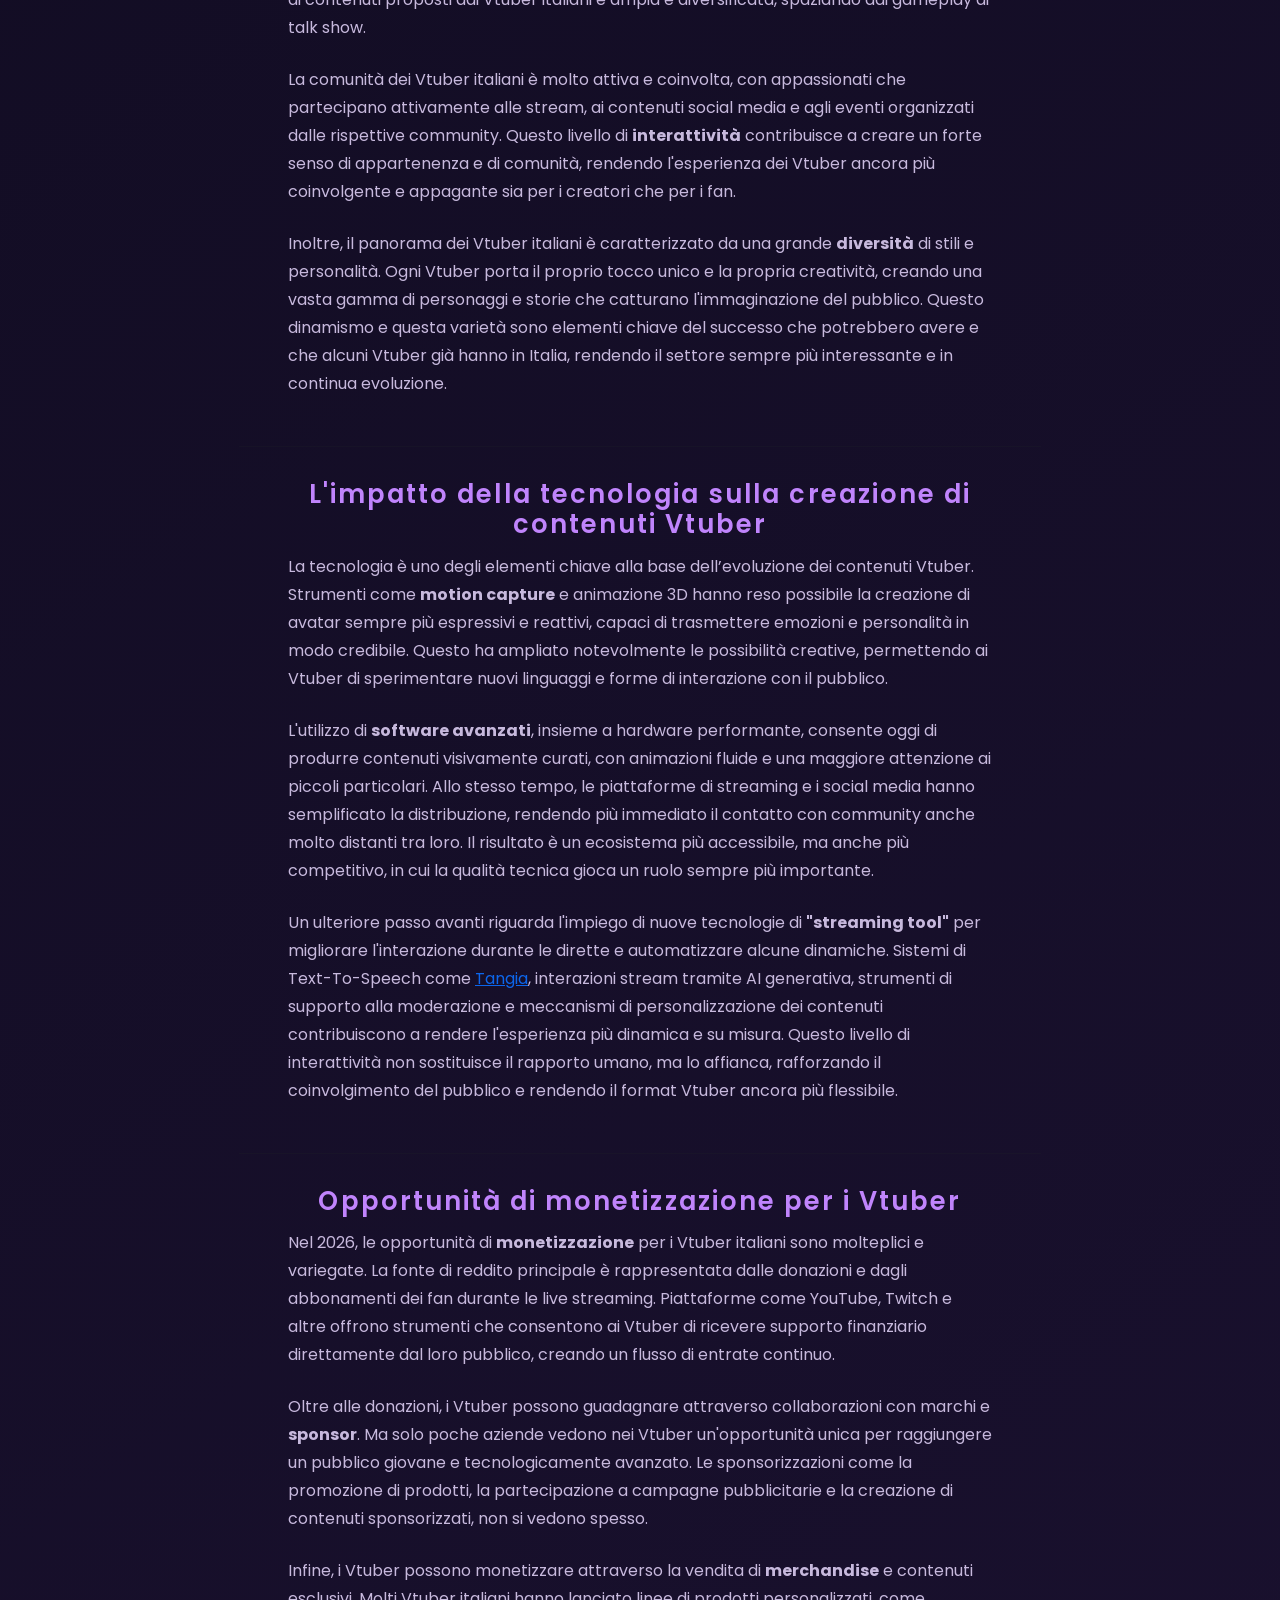
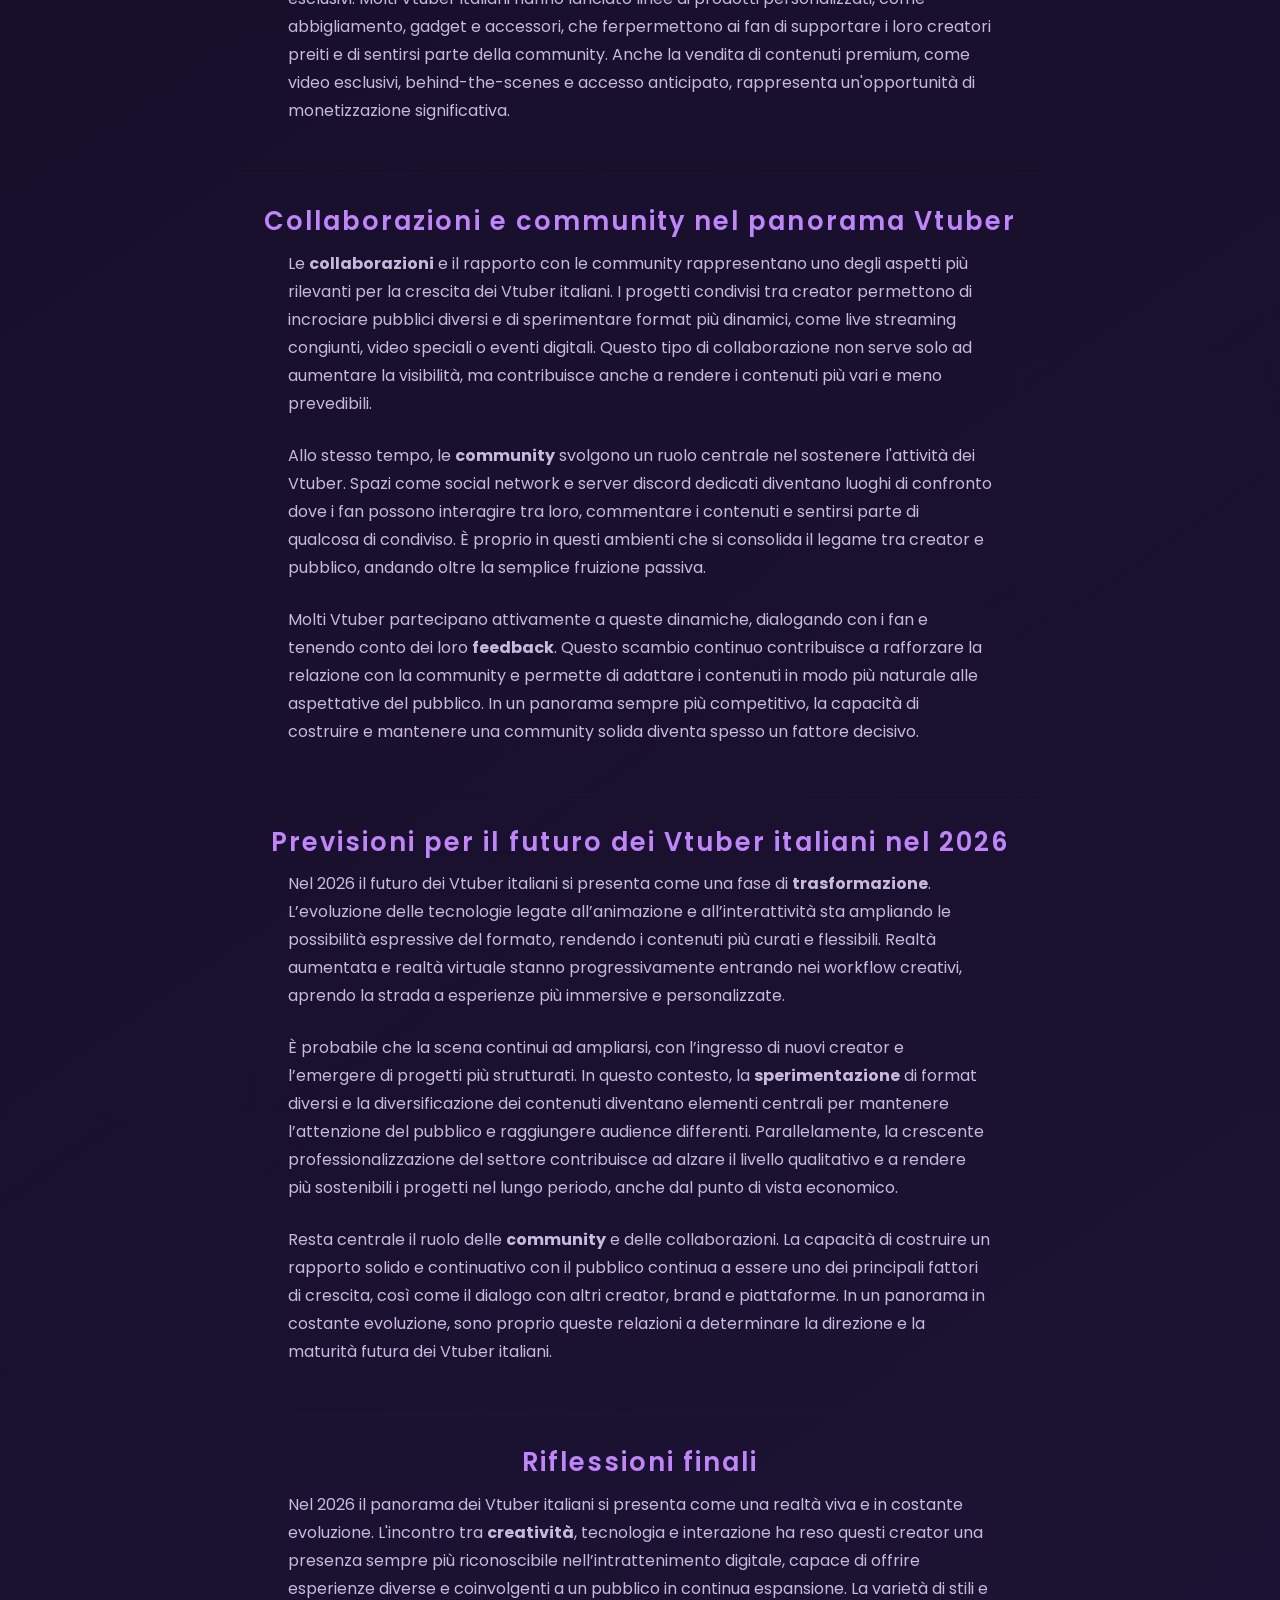
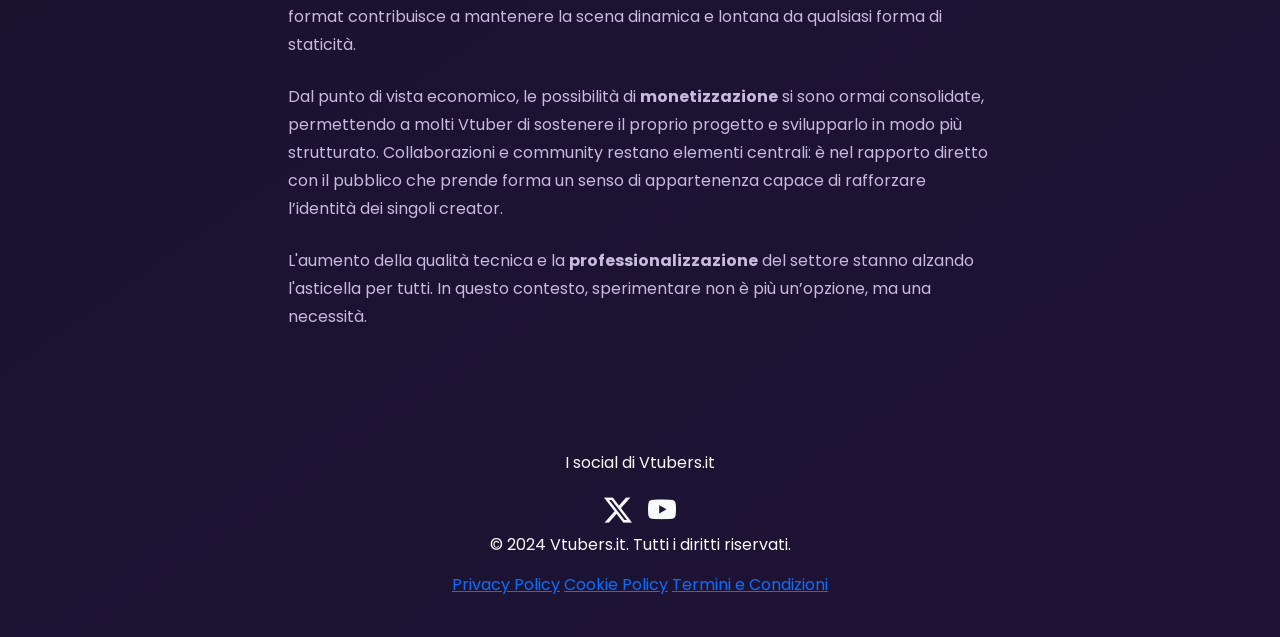
==== commit fb4e87d7: "Review of the text Reso il testo più naturale" ====
--- a/pages/vtuber-italiani-2026/index.html
+++ b/pages/vtuber-italiani-2026/index.html
@@ -2,74 +2,75 @@
 <html lang="it">
 
 <head>
-  <!-- Google Tag Manager -->
-  <script>(function (w, d, s, l, i) {
-      w[l] = w[l] || []; w[l].push({
-        'gtm.start':
-          new Date().getTime(), event: 'gtm.js'
-      }); var f = d.getElementsByTagName(s)[0],
-        j = d.createElement(s), dl = l != 'dataLayer' ? '&l=' + l : ''; j.async = true; j.src =
-          'https://www.googletagmanager.com/gtm.js?id=' + i + dl; f.parentNode.insertBefore(j, f);
-    })(window, document, 'script', 'dataLayer', 'GTM-WXKB4B37');</script>
-  <!-- End Google Tag Manager -->
-
-  <!-- SEO: Metadati base -->
-  <meta charset="UTF-8" />
-  <meta name="viewport" content="width=device-width, initial-scale=1.0" />
-  <!-- Titolo ottimizzato (~60 caratteri): keyword principale + brand + anno -->
-  <title>Vtuber Italiani 2026: Guida, Tendenze e Opportunità nel Vtubing</title>
-  <!-- Meta description ottimizzata (~155 caratteri): descrizione chiara + keyword + valore aggiunto -->
-  <meta name="description"
-    content="Scopri i vtuber italiani nel 2026: analisi della community, monetizzazione, opportunità e il futuro del mondo del vtubing italiano." />
-  <!-- Meta keywords -->
-  <meta name="keywords"
-    content="vtuber italiani, vtubing italia, avatar digitali, streaming gaming, content creator, 2026" />
-  <!-- Robots meta tag -->
-  <meta name="robots" content="index, follow, max-image-preview:large, max-snippet:-1, max-video-preview:-1" />
-  <!-- Language -->
-  <link rel="alternate" hreflang="it-IT" href="https://www.vtubers.it/pages/vtuber-italiani-2026/vtuberita2026.html" />
-  <link rel="canonical" href="https://www.vtubers.it/pages/vtuber-italiani-2026/vtuberita2026.html" />
-  <link rel="icon" type="image/x-icon" href="https://www.vtubers.it/favicon.ico" />
-
-  <!-- Open Graph Meta Tags (per social sharing) -->
-  <meta property="og:type" content="article" />
-  <meta property="og:title" content="Vtuber Italiani 2026: Guida, Tendenze e Opportunità nel Vtubing" />
-  <meta property="og:description"
-    content="Analisi completa dei vtuber italiani nel 2026: storia, sviluppo, comunità, tecnologie e prospettive future dell'ecosistema." />
-  <meta property="og:url" content="https://www.vtubers.it/pages/vtuber-italiani-2026/vtuberita2026.html" />
-  <meta property="og:site_name" content="Vtubers.it" />
-  <meta property="og:locale" content="it_IT" />
-  <meta property="article:author" content="Vtubers.it" />
-  <meta property="article:published_time" content="2026-04-21T00:00:00+02:00" />
-  <meta property="article:modified_time" content="2026-04-21T00:00:00+02:00" />
-  <meta property="article:section" content="Vtubing Italia" />
-  <meta property="article:tag" content="vtuber" />
-  <meta property="article:tag" content="vtubing" />
-  <meta property="article:tag" content="streaming" />
-  <meta property="article:tag" content="content creator" />
-
-  <!-- Twitter Card Meta Tags -->
-  <!-- 
+    <!-- Google Tag Manager -->
+    <script>(function (w, d, s, l, i) {
+            w[l] = w[l] || []; w[l].push({
+                'gtm.start':
+                    new Date().getTime(), event: 'gtm.js'
+            }); var f = d.getElementsByTagName(s)[0],
+                j = d.createElement(s), dl = l != 'dataLayer' ? '&l=' + l : ''; j.async = true; j.src =
+                    'https://www.googletagmanager.com/gtm.js?id=' + i + dl; f.parentNode.insertBefore(j, f);
+        })(window, document, 'script', 'dataLayer', 'GTM-WXKB4B37');</script>
+    <!-- End Google Tag Manager -->
+
+    <!-- SEO: Metadati base -->
+    <meta charset="UTF-8" />
+    <meta name="viewport" content="width=device-width, initial-scale=1.0" />
+    <!-- Titolo ottimizzato (~60 caratteri): keyword principale + brand + anno -->
+    <title>Vtuber Italiani 2026: Guida, Tendenze e Opportunità nel Vtubing</title>
+    <!-- Meta description ottimizzata (~155 caratteri): descrizione chiara + keyword + valore aggiunto -->
+    <meta name="description"
+        content="Scopri i vtuber italiani nel 2026: analisi della community, monetizzazione, opportunità e il futuro del mondo del vtubing italiano." />
+    <!-- Meta keywords -->
+    <meta name="keywords"
+        content="vtuber italiani, vtubing italia, avatar digitali, streaming gaming, content creator, 2026" />
+    <!-- Robots meta tag -->
+    <meta name="robots" content="index, follow, max-image-preview:large, max-snippet:-1, max-video-preview:-1" />
+    <!-- Language -->
+    <link rel="alternate" hreflang="it-IT"
+        href="https://www.vtubers.it/pages/vtuber-italiani-2026/vtuberita2026.html" />
+    <link rel="canonical" href="https://www.vtubers.it/pages/vtuber-italiani-2026/vtuberita2026.html" />
+    <link rel="icon" type="image/x-icon" href="https://www.vtubers.it/favicon.ico" />
+
+    <!-- Open Graph Meta Tags (per social sharing) -->
+    <meta property="og:type" content="article" />
+    <meta property="og:title" content="Vtuber Italiani 2026: Guida, Tendenze e Opportunità nel Vtubing" />
+    <meta property="og:description"
+        content="Analisi completa dei vtuber italiani nel 2026: storia, sviluppo, comunità, tecnologie e prospettive future dell'ecosistema." />
+    <meta property="og:url" content="https://www.vtubers.it/pages/vtuber-italiani-2026/vtuberita2026.html" />
+    <meta property="og:site_name" content="Vtubers.it" />
+    <meta property="og:locale" content="it_IT" />
+    <meta property="article:author" content="Vtubers.it" />
+    <meta property="article:published_time" content="2026-04-21T00:00:00+02:00" />
+    <meta property="article:modified_time" content="2026-04-21T00:00:00+02:00" />
+    <meta property="article:section" content="Vtubing Italia" />
+    <meta property="article:tag" content="vtuber" />
+    <meta property="article:tag" content="vtubing" />
+    <meta property="article:tag" content="streaming" />
+    <meta property="article:tag" content="content creator" />
+
+    <!-- Twitter Card Meta Tags -->
+    <!-- 
   <meta name="twitter:card" content="summary_large_image" />
   <meta name="twitter:title" content="Vtuber Italiani 2026: Guida, Tendenze e Opportunità nel Vtubing" />
   <meta name="twitter:description" content="Scopri i vtuber italiani nel 2026: analisi della comunità, tecnologie, monetizzazione e futuro del vtubing." />
   <meta name="twitter:creator" content="@vclippo" />
 -->
-  <link rel="preconnect" href="https://fonts.googleapis.com" />
-  <link rel="preconnect" href="https://fonts.gstatic.com" crossorigin />
-  <link href="https://fonts.googleapis.com/css2?family=Poppins:wght@400;700&display=swap" rel="stylesheet" />
-
-  <link rel="preload" href="https://cdn.jsdelivr.net/npm/bootstrap@5/dist/css/bootstrap.min.css" as="style" onload="
+    <link rel="preconnect" href="https://fonts.googleapis.com" />
+    <link rel="preconnect" href="https://fonts.gstatic.com" crossorigin />
+    <link href="https://fonts.googleapis.com/css2?family=Poppins:wght@400;700&display=swap" rel="stylesheet" />
+
+    <link rel="preload" href="https://cdn.jsdelivr.net/npm/bootstrap@5/dist/css/bootstrap.min.css" as="style" onload="
         this.onload = null;
         this.rel = 'stylesheet';
       " />
-  <noscript>
-    <link rel="stylesheet" href="https://cdn.jsdelivr.net/npm/bootstrap@5/dist/css/bootstrap.min.css" />
-  </noscript>
-
-  <link rel="stylesheet" href="https://cdn.jsdelivr.net/npm/bootstrap-icons@1.11.3/font/bootstrap-icons.css" />
-  <!-- SEO: Schema markup per Article (articolo/comunicato editoriale) -->
-  <script type="application/ld+json">
+    <noscript>
+        <link rel="stylesheet" href="https://cdn.jsdelivr.net/npm/bootstrap@5/dist/css/bootstrap.min.css" />
+    </noscript>
+
+    <link rel="stylesheet" href="https://cdn.jsdelivr.net/npm/bootstrap-icons@1.11.3/font/bootstrap-icons.css" />
+    <!-- SEO: Schema markup per Article (articolo/comunicato editoriale) -->
+    <script type="application/ld+json">
       {
         "@context": "https://schema.org",
         "@type": "Article",
@@ -105,8 +106,8 @@
       }
     </script>
 
-  <!-- SEO: BreadcrumbList Schema -->
-  <script type="application/ld+json">
+    <!-- SEO: BreadcrumbList Schema -->
+    <script type="application/ld+json">
       {
         "@context": "https://schema.org",
         "@type": "BreadcrumbList",
@@ -127,346 +128,396 @@
       }
     </script>
 
-  <link rel="stylesheet" href="/assets/css/style.css" />
+    <link rel="stylesheet" href="/assets/css/style.css" />
 
 </head>
 
 <body>
 
-  <!-- Google Tag Manager (noscript) -->
-  <noscript><iframe src="https://www.googletagmanager.com/ns.html?id=GTM-WXKB4B37" height="0" width="0"
-      style="display:none;visibility:hidden"></iframe></noscript>
-  <!-- End Google Tag Manager (noscript) -->
-
-  <nav class="navbar navbar-expand-lg navbar-dark" role="navigation" aria-label="Navigazione principale">
-    <div class="container-fluid px-3">
-      <a class="navbar-brand fw-bold" href="/index.html">Vtubers.it</a>
-      <button class="navbar-toggler" type="button" data-bs-toggle="collapse" data-bs-target="#navbarNav"
-        aria-controls="navbarNav" aria-expanded="false" aria-label="Toggle navigation">
-        <span class="navbar-toggler-icon"></span>
-      </button>
-      <div class="collapse navbar-collapse" id="navbarNav">
-        <ul class="navbar-nav ms-auto">
-          <li class="nav-item">
-            <a href="/pages/vtuber-italiani-2026/index.html" class="nav-link active" aria-current="page">Il vtubing in
-              Italia</a>
-          </li>
-        </ul>
-      </div>
-    </div>
-  </nav>
-
-  <div class="background-glow"></div>
-  <main class="container-fluid px-3">
-    <div class="row justify-content-center">
-      <div class="col-12 col-md-10 col-lg-8 mx-auto">
-        <section class="content">
-          <section class="mb-5">
-            <h1 class="section-title">Vtuber Italiani nel 2026: situazione attuale, trend e prospettive</h1>
-            <p class="section-text">
-              Nel 2026, il panorama dei <strong>Vtuber italiani</strong> si evolve rapidamente, con nuove tendenze e
-              prospettive
-              entusiasmanti.
-
-            </p>
-          </section>
-
-          <section class="content">
-            <section class="mb-5">
-              <h3 class="section-title">Introduzione ai Vtuber in Italia</h3>
-              <p class="section-text">
-                Il fenomeno dei Vtuber ha iniziato a farsi notare in Italia solo negli ultimi anni.
-                Nato in Giappone, questo formato si basa su creator che utilizzano personaggi digitali per comunicare
-                con il pubblico attraverso video e dirette streaming. Gli <strong>avatar</strong>, animati in tempo
-                reale, riproducono
-                espressioni e movimenti dei creatori grazie a tecnologie di motion capture e animazione 3D sempre più
-                accessibili.
-              </p>
-              <p class="section-text">
-                Nel contesto italiano, la diffusione dei Vtuber è stata favorita proprio dall’abbassamento delle
-                barriere tecniche e dalla crescita delle <strong>piattaforme di streaming</strong>. Sempre più giovani
-                creativi hanno
-                scelto questa strada, attratti dalla possibilità di sperimentare nuove forme di
-                espressione e di
-                dialogare con community che vanno oltre i confini nazionali.
-              </p>
-              <p class="section-text">
-                I Vtuber italiani rappresentano oggi una declinazione alternativa dell’intrattenimento digitale, dove
-                animazione, interazione e storytelling si intrecciano. L’uso di personaggi virtuali permette di superare
-                i limiti del format tradizionale e di costruire <strong>identità</strong> riconoscibili, capaci di
-                distinguersi in un
-                panorama sempre più affollato di contenuti.
-              </p>
-            </section>
-
-            <hr>
-
-            <section class="mb-5">
-              <h3 class="section-title">Storia e sviluppo dei Vtuber italiani</h3>
-              <p class="section-text">
-                La storia dei Vtuber in Italia è ancora breve, con i primi esempi davvero rilevanti comparsi solo negli
-                ultimi anni.
-                Nonostante questo, l'evoluzione rapida delle <strong>tecnologie di animazione</strong> e la diffusione
-                delle piattaforme
-                di streaming hanno accelerato la crescita del fenomeno.
-                I primi Vtuber italiani hanno guardato al modello giapponese come punto di riferimento, ma nel tempo
-                hanno sviluppato linguaggi, format e identità più vicini al contesto culturale locale.
-              </p>
-              <p class="section-text">
-                All’inizio si trattava soprattutto di una nicchia, seguita prevalentemente da appassionati di anime e
-                cultura giapponese.
-                Con il passare del tempo, però, il concetto di Vtuber ha iniziato a raggiungere un pubblico più ampio,
-                anche grazie alla visibilità sui social network e alla presenza di raduni in fiere e piccoli eventi
-                dedicati al mondo
-                digitale. Questo passaggio ha contribuito ad ampliare la <strong>fanbase</strong> e a rendere il
-                fenomeno più
-                riconoscibile anche al di fuori della cerchia degli addetti ai lavori.
-              </p>
-              <p class="section-text">
-                Negli anni successivi, la community dei Vtuber italiani ha continuato a crescere, sia in termini di
-                numeri sia di qualità dei contenuti.
-                Sono emersi nuovi talenti e i progetti sono diventati via via più <strong>strutturati</strong>.
-                Oggi i Vtuber italiani non si limitano a video e live streaming, ma prendono parte a eventi e iniziative
-                cross‑mediali, mostrando come questo formato abbia ormai superato la fase
-                sperimentale.
-              </p>
-            </section>
-
-            <hr>
-
-            <section class="mb-5">
-              <h3 class="section-title">Situazione attuale dei Vtuber in Italia</h3>
-              <p class="section-text">
-                Nel 2026, i Vtuber italiani sono diventati una <strong>realtà consolidata</strong> nel panorama
-                dell'intrattenimento
-                digitale.
-                Molti di loro hanno raggiunto un notevole successo, con migliaia di follower e un pubblico fedele che li
-                segue regolarmente.
-                La varietà di contenuti proposti dai Vtuber italiani è ampia e diversificata, spaziando dai gameplay ai
-                talk show.
-              </p>
-              <p class="section-text">
-                La comunità dei Vtuber italiani è molto attiva e coinvolta, con fanbase appassionate che partecipano
-                attivamente alle live chat, ai social media e agli eventi organizzati dalle rispettive community.
-                Questo livello di <strong>interattività</strong> contribuisce a creare un forte senso di appartenenza e
-                di comunità,
-                rendendo l'esperienza dei Vtuber ancora più coinvolgente e appagante sia per i creatori che per i fan.
-              </p>
-              <p class="section-text">
-                Inoltre, il panorama dei Vtuber italiani è caratterizzato da una grande <strong>diversità</strong> di
-                stili e
-                personalità.
-                Ogni Vtuber porta il proprio tocco unico e la propria creatività, creando una vasta gamma di personaggi
-                e storie che catturano l'immaginazione del pubblico.
-                Questo dinamismo e questa varietà sono elementi chiave del successo dei Vtuber in Italia, rendendo il
-                settore sempre più interessante e in continua evoluzione.
-              </p>
-            </section>
-
-            <hr>
-
-            <section class="mb-5">
-              <h3 class="section-title">Analisi dei principali Vtuber italiani</h3>
-              <p class="section-text">
-                Tra i Vtuber italiani più seguiti nel 2026 emergono profili molto diversi tra loro, accomunati però da
-                una forte <strong>identità creativa</strong> e da un rapporto diretto con la propria community. Alcuni
-                si distinguono per
-                produzioni musicali e challenge virtuali, trasformando le live streaming in momenti
-                altamente interattivi, dove il pubblico diventa parte attiva dell’esperienza.
-
-              </p>
-              <p class="section-text">
-                Altri Vtuber hanno costruito la propria popolarità attorno ai <strong>videogiochi</strong>, proponendo
-                gameplay,
-                recensioni e approfondimenti. In questi casi, la competenza sul medium e la capacità di intrattenere
-                durante le dirette giocano un ruolo centrale, così come l’interazione costante con gli spettatori, che
-                rafforza il senso di vicinanza e partecipazione.
-              </p>
-              <p class="section-text">
-                Non manca poi chi ha scelto di esplorare ambiti meno convenzionali, portando contenuti come la
-                <strong>divulgazione</strong> o l'intrattenimento tematico nel mondo virtuale. Attraverso format
-                originali e un uso
-                creativo dell’avatar, questi Vtuber dimostrano come il medium possa adattarsi a una vasta gamma di
-                interessi, superando i confini tradizionali dell’intrattenimento digitale.
-              </p>
-            </section>
-
-            <hr>
-
-            <section class="mb-5">
-              <h3 class="section-title">L'impatto della tecnologia sulla creazione di contenuti Vtuber</h3>
-              <p class="section-text">
-                La tecnologia è uno degli elementi chiave alla base dell’evoluzione dei contenuti Vtuber. Strumenti come
-                <strong>motion capture</strong> e animazione 3D hanno reso possibile la creazione di avatar sempre più
-                espressivi e
-                reattivi, capaci di trasmettere emozioni e personalità in modo credibile. Questo
-                ha ampliato notevolmente le possibilità creative, permettendo ai Vtuber di sperimentare nuovi linguaggi
-                e forme di interazione con il pubblico.
-              </p>
-              <p class="section-text">
-                L'utilizzo di <strong>software avanzati</strong>, insieme a hardware performante, consente oggi di
-                produrre
-                contenuti visivamente curati, con animazioni fluide e una maggiore attenzione ai dettagli. Allo stesso
-                tempo, le piattaforme di streaming e i social media hanno semplificato la distribuzione, rendendo più
-                immediato il contatto con community anche molto distanti tra loro. Il risultato è un ecosistema più
-                accessibile, ma anche più competitivo, in cui la qualità tecnica gioca un ruolo sempre
-                più importante.
-              </p>
-              <p class="section-text">
-                Un ulteriore passo avanti riguarda l'impiego di nuove tecnologie di <strong>"live control"</strong> per
-                migliorare
-                l’interazione durante le dirette e automatizzare alcune dinamiche. Sistemi di Text-To-Speech, strumenti
-                disupporto alla moderazione e meccanismi di personalizzazione dei contenuti contribuiscono a rendere
-                l’esperienza più dinamica e su misura. Questo livello di interattività non sostituisce il rapporto
-                umano, ma lo affianca, rafforzando il coinvolgimento del pubblico e rendendo il format Vtuber ancora più
-                flessibile.
-              </p>
-            </section>
-
-            <hr>
-
-            <section class="mb-5">
-              <h3 class="section-title">Opportunità di monetizzazione per i Vtuber</h3>
-              <p class="section-text">
-                Nel 2026, le opportunità di <strong>monetizzazione</strong> per i Vtuber italiani sono molteplici e
-                variegate. Una delle
-                fonti di reddito principali è rappresentata dalle donazioni e dagli abbonamenti dei fan durante le live
-                streaming. Piattaforme come YouTube, Twitch e altre offrono strumenti che consentono ai Vtuber di
-                ricevere supporto finanziario direttamente dal loro pubblico, creando un flusso di entrate continuo.
-              </p>
-              <p class="section-text">
-                Oltre alle donazioni, i Vtuber possono guadagnare attraverso collaborazioni con marchi e
-                <strong>sponsor</strong>. Ma
-                solo poche
-                aziende vedono nei Vtuber un'opportunità unica per raggiungere un pubblico giovane e tecnologicamente
-                avanzato. Le sponsorizzazioni come la promozione di prodotti, la partecipazione a campagne
-                pubblicitarie e la creazione di contenuti sponsorizzati, non si vedono spesso.
-              </p>
-              <p class="section-text">
-                Infine, i Vtuber possono monetizzare attraverso la vendita di <strong>merchandise</strong> e contenuti
-                esclusivi. Molti
-                Vtuber italiani hanno lanciato linee di prodotti personalizzati, come abbigliamento, gadget e accessori,
-                che permettono ai fan di supportare i loro creatori preferiti e di sentirsi parte della community. Anche
-                la vendita di contenuti premium, come video esclusivi, behind-the-scenes e accesso anticipato,
-                rappresenta un'opportunità di monetizzazione significativa.
-
-              </p>
-            </section>
-
-            <hr>
-
-            <section class="mb-5">
-              <h3 class="section-title">Collaborazioni e community nel panorama Vtuber</h3>
-              <p class="section-text">
-                Le <strong>collaborazioni</strong> e il rapporto con le community rappresentano uno degli aspetti più
-                rilevanti per la
-                crescita dei Vtuber italiani. I progetti condivisi tra creator permettono di incrociare pubblici diversi
-                e di sperimentare format più dinamici, come live streaming congiunti, video speciali o eventi digitali.
-                Questo tipo di collaborazione non serve solo ad aumentare la visibilità, ma contribuisce anche a rendere
-                i contenuti più vari e meno prevedibili.
-              </p>
-              <p class="section-text">
-                Allo stesso tempo, le <strong>community</strong> svolgono un ruolo centrale nel sostenere l'attività dei
-                Vtuber. Spazi
-                come social network e server discord dedicati diventano luoghi di confronto dove i fan possono
-                interagire
-                tra loro, commentare i contenuti e sentirsi parte di qualcosa di condiviso. È proprio in questi ambienti
-                che si consolida il legame tra creator e pubblico, andando oltre la semplice fruizione passiva. </p>
-              <p class="section-text">
-                Molti Vtuber partecipano attivamente a queste dinamiche, dialogando con i fan e tenendo conto dei loro
-                <strong>feedback</strong>. Questo scambio continuo contribuisce a rafforzare la relazione con la
-                community e permette di
-                adattare i contenuti in modo più naturale alle aspettative del pubblico. In un panorama sempre più
-                competitivo, la capacità di costruire e mantenere una community solida diventa spesso un fattore
-                decisivo.
-              </p>
-            </section>
-
-            <hr>
-
-            <section class="mb-5">
-              <h3 class="section-title">Previsioni per il futuro dei Vtuber italiani nel 2026</h3>
-              <p class="section-text">
-                Nel 2026 il futuro dei Vtuber italiani si presenta come una fase di <strong>trasformazione</strong>.
-                L’evoluzione delle tecnologie legate all’animazione e all’interattività sta ampliando le possibilità
-                espressive del formato, rendendo i contenuti più curati e flessibili. Realtà aumentata e realtà virtuale
-                stanno progressivamente entrando nei workflow creativi, aprendo la strada a esperienze più immersive e
-                personalizzate.
-              </p>
-              <p class="section-text">
-                È probabile che la scena continui ad ampliarsi, con l’ingresso di nuovi creator e l’emergere di progetti
-                più strutturati. In questo contesto, la <strong>sperimentazione</strong> di format diversi e la
-                diversificazione dei
-                contenuti diventano elementi centrali per mantenere l’attenzione del pubblico e raggiungere audience
-                differenti. Parallelamente, la crescente professionalizzazione del settore contribuisce ad alzare il
-                livello qualitativo e a rendere più sostenibili i progetti nel lungo periodo, anche dal punto di vista
-                economico.
-              </p>
-              <p class="section-text">
-                Resta centrale il ruolo delle <strong>community</strong> e delle collaborazioni. La capacità di
-                costruire un rapporto
-                solido e continuativo con il pubblico continua a essere uno dei principali fattori di crescita, così
-                come il dialogo con altri creator, brand e piattaforme. In un panorama in costante evoluzione, sono
-                proprio queste relazioni a determinare la direzione e la maturità futura dei Vtuber italiani. </p>
-            </section>
-
-            <hr>
-
-            <section class="mb-5">
-              <h3 class="section-title">Conclusioni e riflessioni finali
-              </h3>
-              <p class="section-text">
-                Nel 2026 il panorama dei Vtuber italiani si presenta come una realtà viva e in costante evoluzione.
-                L'incontro tra <strong>creatività</strong>, tecnologia e interazione ha reso questi creator una presenza
-                sempre più
-                riconoscibile nell’intrattenimento digitale, capace di offrire esperienze diverse e coinvolgenti a un
-                pubblico in continua espansione. La varietà di stili e format contribuisce a mantenere la scena dinamica
-                e lontana da qualsiasi forma di staticità.
-              </p>
-              <p class="section-text">
-                Dal punto di vista economico, le possibilità di <strong>monetizzazione</strong> si sono ormai
-                consolidate, permettendo a
-                molti Vtuber di sostenere il proprio progetto e svilupparlo in modo più strutturato. Collaborazioni e
-                community restano elementi centrali: è nel rapporto diretto con il pubblico che prende forma un senso di
-                appartenenza capace di rafforzare l’identità dei singoli creator. </p>
-              <p class="section-text">
-                L'aumento della qualità tecnica e la <strong>professionalizzazione</strong> del settore stanno alzando
-                l'asticella per
-                tutti. In questo contesto, sperimentare non è più un’opzione, ma una necessità.
-              </p>
-
-            </section>
-
-          </section>
-      </div>
-    </div>
-  </main>
-
-  <footer class="text-center mt-5 py-4">
-    <div class="container">
-      <p class="text-light mb-3">I social di Vtubers.it</p>
-      <div class="d-flex justify-content-center gap-3 footer-links">
-        <a href="https://x.com/vclippo" target="_blank" class="text-light fs-3" title="Condividi su X" onclick="
+    <!-- Google Tag Manager (noscript) -->
+    <noscript><iframe src="https://www.googletagmanager.com/ns.html?id=GTM-WXKB4B37" height="0" width="0"
+            style="display:none;visibility:hidden"></iframe></noscript>
+    <!-- End Google Tag Manager (noscript) -->
+
+    <nav class="navbar navbar-expand-lg navbar-dark" role="navigation" aria-label="Navigazione principale">
+        <div class="container-fluid px-3">
+            <a class="navbar-brand fw-bold" href="/index.html">Vtubers.it</a>
+            <button class="navbar-toggler" type="button" data-bs-toggle="collapse" data-bs-target="#navbarNav"
+                aria-controls="navbarNav" aria-expanded="false" aria-label="Toggle navigation">
+                <span class="navbar-toggler-icon"></span>
+            </button>
+            <div class="collapse navbar-collapse" id="navbarNav">
+                <ul class="navbar-nav ms-auto">
+                    <li class="nav-item">
+                        <a href="/pages/vtuber-italiani-2026/index.html" class="nav-link active" aria-current="page">Il
+                            vtubing in
+                            Italia</a>
+                    </li>
+                </ul>
+            </div>
+        </div>
+    </nav>
+
+    <div class="background-glow"></div>
+    <main class="container-fluid px-3">
+        <div class="row justify-content-center">
+            <div class="col-12 col-md-10 col-lg-8 mx-auto">
+                <section class="content">
+                    <section class="mb-5">
+                        <h1 class="section-title">Vtuber Italiani nel 2026: situazione attuale, trend e prospettive</h1>
+                        <p class="section-text">
+                            Nel 2026, il panorama dei <strong>Vtuber italiani</strong> si evolve rapidamente, con nuove
+                            tendenze e
+                            prospettive
+                            entusiasmanti.
+
+                        </p>
+                    </section>
+
+                    <section class="content">
+                        <section class="mb-5">
+                            <h3 class="section-title">Introduzione ai Vtuber in Italia</h3>
+                            <p class="section-text">
+                                Il fenomeno dei Vtuber ha iniziato a farsi notare in Italia solo negli ultimi anni.
+                                Nato in Giappone, questo formato si basa su creator che utilizzano personaggi digitali
+                                per comunicare
+                                con il pubblico attraverso video e dirette streaming. Gli <strong>avatar</strong>,
+                                animati in tempo
+                                reale, riproducono
+                                espressioni e movimenti dei creatori grazie a tecnologie di motion capture e animazione
+                                3D sempre più
+                                accessibili.
+                            </p>
+                            <p class="section-text">
+                                Nel contesto italiano, la diffusione dei Vtuber è stata favorita proprio dalla crescita
+                                delle <strong>piattaforme di streaming</strong>. Sempre più giovani
+                                creativi hanno
+                                scelto questa strada, attratti dalla possibilità di sperimentare nuove forme di
+                                arte e di
+                                parlare con community che vanno oltre i confini nazionali.
+                            </p>
+                            <p class="section-text">
+                                I Vtuber italiani rappresentano oggi un'alternativa dell’intrattenimento digitale, dove
+                                animazione, interazione e storytelling si intrecciano. L’uso di personaggi virtuali
+                                permette di superare
+                                i limiti del format tradizionale e di costruire <strong>identità</strong> riconoscibili,
+                                capaci di
+                                distinguersi in un
+                                panorama sempre più affollato di contenuti.
+                            </p>
+                        </section>
+
+                        <hr>
+
+                        <section class="mb-5">
+                            <h3 class="section-title">Storia e sviluppo dei Vtuber italiani</h3>
+                            <p class="section-text">
+                                La storia dei Vtuber in Italia è ancora breve, con i primi esempi davvero rilevanti
+                                comparsi solo negli
+                                ultimi anni.
+                                Nonostante ciò, la rapida evoluzione delle <strong>tecnologie di rigging</strong> e la
+                                diffusione
+                                delle piattaforme
+                                di streaming hanno accelerato la crescita del fenomeno.
+                                I primi Vtuber italiani hanno guardato al modello giapponese come punto di riferimento,
+                                ma nel tempo
+                                hanno sviluppato linguaggi, format e identità più vicini al contesto italiano.
+                            </p>
+                            <p class="section-text">
+                                All’inizio si trattava soprattutto di una nicchia, seguita prevalentemente da
+                                appassionati di anime e
+                                cultura giapponese.
+                                Con il passare del tempo, però, il concetto di Vtuber ha iniziato a raggiungere un
+                                pubblico sempre più ampio,
+                                anche grazie alla visibilità sui social network e alla presenza di raduni in fiere e
+                                piccoli eventi
+                                dedicati al mondo
+                                digitale. Questo passaggio ha contribuito ad ampliare la <strong>fanbase</strong> e a
+                                rendere il
+                                fenomeno più
+                                riconoscibile anche al di fuori della cerchia degli addetti ai lavori.
+                            </p>
+                            <p class="section-text">
+                                Negli anni successivi, la community dei Vtuber italiani ha continuato a crescere, sia in
+                                termini di
+                                numeri sia di qualità dei contenuti.
+                                Sono emersi nuovi talenti e i progetti sono diventati via via più
+                                <strong>strutturati</strong>.
+                                Oggi i Vtuber italiani non si limitano a video e live streaming, ma prendono parte a
+                                eventi e iniziative
+                                cross‑mediali, mostrando come questo formato abbia ormai superato la fase
+                                sperimentale.
+                            </p>
+                        </section>
+
+                        <hr>
+
+                        <section class="mb-5">
+                            <h3 class="section-title">Situazione attuale dei Vtuber in Italia</h3>
+                            <p class="section-text">
+                                Nel 2026, i Vtuber italiani sono diventati una <strong>realtà consolidata</strong> nel
+                                panorama
+                                dell'intrattenimento
+                                digitale.
+                                Molti di loro hanno raggiunto un notevole successo, con migliaia di follower e un
+                                pubblico fedele che li
+                                segue e supporta regolarmente.
+                                La varietà di contenuti proposti dai Vtuber italiani è ampia e diversificata, spaziando
+                                dai gameplay ai
+                                talk show.
+                            </p>
+                            <p class="section-text">
+                                La comunità dei Vtuber italiani è molto attiva e coinvolta, con appassionati che
+                                partecipano
+                                attivamente alle stream, ai contenuti social media e agli eventi organizzati dalle
+                                rispettive community.
+                                Questo livello di <strong>interattività</strong> contribuisce a creare un forte senso di
+                                appartenenza e
+                                di comunità,
+                                rendendo l'esperienza dei Vtuber ancora più coinvolgente e appagante sia per i creatori
+                                che per i fan.
+                            </p>
+                            <p class="section-text">
+                                Inoltre, il panorama dei Vtuber italiani è caratterizzato da una grande
+                                <strong>diversità</strong> di
+                                stili e
+                                personalità.
+                                Ogni Vtuber porta il proprio tocco unico e la propria creatività, creando una vasta
+                                gamma di personaggi
+                                e storie che catturano l'immaginazione del pubblico.
+                                Questo dinamismo e questa varietà sono elementi chiave del successo che potrebbero avere
+                                e che alcuni Vtuber già hanno in Italia, rendendo il
+                                settore sempre più interessante e in continua evoluzione.
+                            </p>
+                        </section>
+
+                        <hr>
+
+                        <section class="mb-5">
+                            <h3 class="section-title">L'impatto della tecnologia sulla creazione di contenuti Vtuber
+                            </h3>
+                            <p class="section-text">
+                                La tecnologia è uno degli elementi chiave alla base dell’evoluzione dei contenuti
+                                Vtuber. Strumenti come
+                                <strong>motion capture</strong> e animazione 3D hanno reso possibile la creazione di
+                                avatar sempre più
+                                espressivi e
+                                reattivi, capaci di trasmettere emozioni e personalità in modo credibile. Questo
+                                ha ampliato notevolmente le possibilità creative, permettendo ai Vtuber di sperimentare
+                                nuovi linguaggi
+                                e forme di interazione con il pubblico.
+                            </p>
+                            <p class="section-text">
+                                L'utilizzo di <strong>software avanzati</strong>, insieme a hardware performante,
+                                consente oggi di
+                                produrre
+                                contenuti visivamente curati, con animazioni fluide e una maggiore attenzione ai piccoli
+                                particolari. Allo stesso
+                                tempo, le piattaforme di streaming e i social media hanno semplificato la distribuzione,
+                                rendendo più
+                                immediato il contatto con community anche molto distanti tra loro. Il risultato è un
+                                ecosistema più
+                                accessibile, ma anche più competitivo, in cui la qualità tecnica gioca un ruolo sempre
+                                più importante.
+                            </p>
+                            <p class="section-text">
+                                Un ulteriore passo avanti riguarda l'impiego di nuove tecnologie di <strong>"streaming tool"</strong> per
+                                migliorare l'interazione durante le dirette e automatizzare alcune dinamiche. Sistemi di
+                                Text-To-Speech come <a href="https://www.tangia.co/">Tangia</a>, interazioni stream tramite AI generativa, strumenti di
+                                supporto alla moderazione e meccanismi di personalizzazione dei contenuti contribuiscono
+                                a rendere l'esperienza più dinamica e su misura. Questo livello di interattività non
+                                sostituisce il rapporto umano, ma lo affianca, rafforzando il coinvolgimento del
+                                pubblico e rendendo il format Vtuber ancora più flessibile.
+                            </p>
+                        </section>
+
+                        <hr>
+
+                        <section class="mb-5">
+                            <h3 class="section-title">Opportunità di monetizzazione per i Vtuber</h3>
+                            <p class="section-text">
+                                Nel 2026, le opportunità di <strong>monetizzazione</strong> per i Vtuber italiani sono
+                                molteplici e
+                                variegate. La
+                                fonte di reddito principale è rappresentata dalle donazioni e dagli abbonamenti dei fan
+                                durante le live
+                                streaming. Piattaforme come YouTube, Twitch e altre offrono strumenti che consentono ai
+                                Vtuber di
+                                ricevere supporto finanziario direttamente dal loro pubblico, creando un flusso di
+                                entrate continuo.
+                            </p>
+                            <p class="section-text">
+                                Oltre alle donazioni, i Vtuber possono guadagnare attraverso collaborazioni con marchi e
+                                <strong>sponsor</strong>. Ma
+                                solo poche
+                                aziende vedono nei Vtuber un'opportunità unica per raggiungere un pubblico giovane e
+                                tecnologicamente
+                                avanzato. Le sponsorizzazioni come la promozione di prodotti, la partecipazione a
+                                campagne
+                                pubblicitarie e la creazione di contenuti sponsorizzati, non si vedono spesso.
+                            </p>
+                            <p class="section-text">
+                                Infine, i Vtuber possono monetizzare attraverso la vendita di
+                                <strong>merchandise</strong> e contenuti
+                                esclusivi. Molti
+                                Vtuber italiani hanno lanciato linee di prodotti personalizzati, come abbigliamento,
+                                gadget e accessori,
+                                che ferpermettono ai fan di supportare i loro creatori preiti e di sentirsi parte della
+                                community. Anche
+                                la vendita di contenuti premium, come video esclusivi, behind-the-scenes e accesso
+                                anticipato,
+                                rappresenta un'opportunità di monetizzazione significativa.
+
+                            </p>
+                        </section>
+
+                        <hr>
+
+                        <section class="mb-5">
+                            <h3 class="section-title">Collaborazioni e community nel panorama Vtuber</h3>
+                            <p class="section-text">
+                                Le <strong>collaborazioni</strong> e il rapporto con le community rappresentano uno
+                                degli aspetti più
+                                rilevanti per la
+                                crescita dei Vtuber italiani. I progetti condivisi tra creator permettono di incrociare
+                                pubblici diversi
+                                e di sperimentare format più dinamici, come live streaming congiunti, video speciali o
+                                eventi digitali.
+                                Questo tipo di collaborazione non serve solo ad aumentare la visibilità, ma contribuisce
+                                anche a rendere
+                                i contenuti più vari e meno prevedibili.
+                            </p>
+                            <p class="section-text">
+                                Allo stesso tempo, le <strong>community</strong> svolgono un ruolo centrale nel
+                                sostenere l'attività dei
+                                Vtuber. Spazi
+                                come social network e server discord dedicati diventano luoghi di confronto dove i fan
+                                possono
+                                interagire
+                                tra loro, commentare i contenuti e sentirsi parte di qualcosa di condiviso. È proprio in
+                                questi ambienti
+                                che si consolida il legame tra creator e pubblico, andando oltre la semplice fruizione
+                                passiva. </p>
+                            <p class="section-text">
+                                Molti Vtuber partecipano attivamente a queste dinamiche, dialogando con i fan e tenendo
+                                conto dei loro
+                                <strong>feedback</strong>. Questo scambio continuo contribuisce a rafforzare la
+                                relazione con la
+                                community e permette di
+                                adattare i contenuti in modo più naturale alle aspettative del pubblico. In un panorama
+                                sempre più
+                                competitivo, la capacità di costruire e mantenere una community solida diventa spesso un
+                                fattore
+                                decisivo.
+                            </p>
+                        </section>
+
+                        <hr>
+
+                        <section class="mb-5">
+                            <h3 class="section-title">Previsioni per il futuro dei Vtuber italiani nel 2026</h3>
+                            <p class="section-text">
+                                Nel 2026 il futuro dei Vtuber italiani si presenta come una fase di
+                                <strong>trasformazione</strong>.
+                                L’evoluzione delle tecnologie legate all’animazione e all’interattività sta ampliando le
+                                possibilità
+                                espressive del formato, rendendo i contenuti più curati e flessibili. Realtà aumentata e
+                                realtà virtuale
+                                stanno progressivamente entrando nei workflow creativi, aprendo la strada a esperienze
+                                più immersive e
+                                personalizzate.
+                            </p>
+                            <p class="section-text">
+                                È probabile che la scena continui ad ampliarsi, con l’ingresso di nuovi creator e
+                                l’emergere di progetti
+                                più strutturati. In questo contesto, la <strong>sperimentazione</strong> di format
+                                diversi e la
+                                diversificazione dei
+                                contenuti diventano elementi centrali per mantenere l’attenzione del pubblico e
+                                raggiungere audience
+                                differenti. Parallelamente, la crescente professionalizzazione del settore contribuisce
+                                ad alzare il
+                                livello qualitativo e a rendere più sostenibili i progetti nel lungo periodo, anche dal
+                                punto di vista
+                                economico.
+                            </p>
+                            <p class="section-text">
+                                Resta centrale il ruolo delle <strong>community</strong> e delle collaborazioni. La
+                                capacità di
+                                costruire un rapporto
+                                solido e continuativo con il pubblico continua a essere uno dei principali fattori di
+                                crescita, così
+                                come il dialogo con altri creator, brand e piattaforme. In un panorama in costante
+                                evoluzione, sono
+                                proprio queste relazioni a determinare la direzione e la maturità futura dei Vtuber
+                                italiani. </p>
+                        </section>
+
+                        <hr>
+
+                        <section class="mb-5">
+                            <h3 class="section-title">Riflessioni finali
+                            </h3>
+                            <p class="section-text">
+                                Nel 2026 il panorama dei Vtuber italiani si presenta come una realtà viva e in costante
+                                evoluzione.
+                                L'incontro tra <strong>creatività</strong>, tecnologia e interazione ha reso questi
+                                creator una presenza
+                                sempre più
+                                riconoscibile nell’intrattenimento digitale, capace di offrire esperienze diverse e
+                                coinvolgenti a un
+                                pubblico in continua espansione. La varietà di stili e format contribuisce a mantenere
+                                la scena dinamica
+                                e lontana da qualsiasi forma di staticità.
+                            </p>
+                            <p class="section-text">
+                                Dal punto di vista economico, le possibilità di <strong>monetizzazione</strong> si sono
+                                ormai
+                                consolidate, permettendo a
+                                molti Vtuber di sostenere il proprio progetto e svilupparlo in modo più strutturato.
+                                Collaborazioni e
+                                community restano elementi centrali: è nel rapporto diretto con il pubblico che prende
+                                forma un senso di
+                                appartenenza capace di rafforzare l’identità dei singoli creator. </p>
+                            <p class="section-text">
+                                L'aumento della qualità tecnica e la <strong>professionalizzazione</strong> del settore
+                                stanno alzando
+                                l'asticella per
+                                tutti. In questo contesto, sperimentare non è più un’opzione, ma una necessità.
+                            </p>
+
+                        </section>
+
+                    </section>
+            </div>
+        </div>
+    </main>
+
+    <footer class="text-center mt-5 py-4">
+        <div class="container">
+            <p class="text-light mb-3">I social di Vtubers.it</p>
+            <div class="d-flex justify-content-center gap-3 footer-links">
+                <a href="https://x.com/vclippo" target="_blank" class="text-light fs-3" title="Condividi su X" onclick="
               gtag('event', 'view-social', {
                 method: 'twitter',
                 content_type: 'landing_page',
                 item_id: 'vtubers_it_home',
               })
             ">
-          <i class="bi bi-twitter-x"></i>
-        </a>
-
-        <a href="https://www.youtube.com/@vclippo" target="_blank" class="text-light fs-3" title="Visita YouTube"
-          onclick="
+                    <i class="bi bi-twitter-x"></i>
+                </a>
+
+                <a href="https://www.youtube.com/@vclippo" target="_blank" class="text-light fs-3"
+                    title="Visita YouTube" onclick="
               gtag('event', 'view-social', {
                 method: 'youtube',
                 content_type: 'landing_page',
                 item_id: 'vtubers_it_home',
               })
             ">
-          <i class="bi bi-youtube"></i>
-        </a>
-        <!--
+                    <i class="bi bi-youtube"></i>
+                </a>
+                <!--
                 <a href="https://www.instagram.com/vtubers.it"
                 
                     target="_blank" class="text-light fs-3" title="Visita Instagram" onclick="gtag('event','view-social',{
@@ -487,32 +538,33 @@
                     <i class="bi bi-tiktok"></i>
                 </a>
                 -->
-      </div>
-    </div>
-    <p class="text-light mb-0">© 2024 Vtubers.it. Tutti i diritti riservati.</p>
-    <div class="container mt-3">
-      <a href="https://www.iubenda.com/privacy-policy/29409673" class="iubenda-nostyle iubenda-noiframe iubenda-embed"
-        title="Privacy Policy ">Privacy Policy</a>
-      <script
-        type="text/javascript">(function (w, d) { var loader = function () { var s = d.createElement("script"), tag = d.getElementsByTagName("script")[0]; s.src = "https://cdn.iubenda.com/iubenda.js"; tag.parentNode.insertBefore(s, tag); }; if (w.addEventListener) { w.addEventListener("load", loader, false); } else if (w.attachEvent) { w.attachEvent("onload", loader); } else { w.onload = loader; } })(window, document);</script>
-
-      <a href="https://www.iubenda.com/privacy-policy/29409673/cookie-policy"
-        class="iubenda-nostyle iubenda-noiframe iubenda-embed" title="Cookie Policy ">Cookie Policy</a>
-      <script
-        type="text/javascript">(function (w, d) { var loader = function () { var s = d.createElement("script"), tag = d.getElementsByTagName("script")[0]; s.src = "https://cdn.iubenda.com/iubenda.js"; tag.parentNode.insertBefore(s, tag); }; if (w.addEventListener) { w.addEventListener("load", loader, false); } else if (w.attachEvent) { w.attachEvent("onload", loader); } else { w.onload = loader; } })(window, document);</script>
-
-      <a href="https://www.iubenda.com/termini-e-condizioni/29409673"
-        class="iubenda-nostyle iubenda-noiframe iubenda-embed" title="Termini e Condizioni ">Termini e Condizioni</a>
-      <script
-        type="text/javascript">(function (w, d) { var loader = function () { var s = d.createElement("script"), tag = d.getElementsByTagName("script")[0]; s.src = "https://cdn.iubenda.com/iubenda.js"; tag.parentNode.insertBefore(s, tag); }; if (w.addEventListener) { w.addEventListener("load", loader, false); } else if (w.attachEvent) { w.attachEvent("onload", loader); } else { w.onload = loader; } })(window, document);</script>
-    </div>
-  </footer>
-
-  <script src="https://cdn.jsdelivr.net/npm/bootstrap@5/dist/js/bootstrap.bundle.min.js"></script>
-
-  <script src="/assets/js/script.js"></script>
+            </div>
+        </div>
+        <p class="text-light mb-0">© 2024 Vtubers.it. Tutti i diritti riservati.</p>
+        <div class="container mt-3">
+            <a href="https://www.iubenda.com/privacy-policy/29409673"
+                class="iubenda-nostyle iubenda-noiframe iubenda-embed" title="Privacy Policy ">Privacy Policy</a>
+            <script
+                type="text/javascript">(function (w, d) { var loader = function () { var s = d.createElement("script"), tag = d.getElementsByTagName("script")[0]; s.src = "https://cdn.iubenda.com/iubenda.js"; tag.parentNode.insertBefore(s, tag); }; if (w.addEventListener) { w.addEventListener("load", loader, false); } else if (w.attachEvent) { w.attachEvent("onload", loader); } else { w.onload = loader; } })(window, document);</script>
+
+            <a href="https://www.iubenda.com/privacy-policy/29409673/cookie-policy"
+                class="iubenda-nostyle iubenda-noiframe iubenda-embed" title="Cookie Policy ">Cookie Policy</a>
+            <script
+                type="text/javascript">(function (w, d) { var loader = function () { var s = d.createElement("script"), tag = d.getElementsByTagName("script")[0]; s.src = "https://cdn.iubenda.com/iubenda.js"; tag.parentNode.insertBefore(s, tag); }; if (w.addEventListener) { w.addEventListener("load", loader, false); } else if (w.attachEvent) { w.attachEvent("onload", loader); } else { w.onload = loader; } })(window, document);</script>
+
+            <a href="https://www.iubenda.com/termini-e-condizioni/29409673"
+                class="iubenda-nostyle iubenda-noiframe iubenda-embed" title="Termini e Condizioni ">Termini e
+                Condizioni</a>
+            <script
+                type="text/javascript">(function (w, d) { var loader = function () { var s = d.createElement("script"), tag = d.getElementsByTagName("script")[0]; s.src = "https://cdn.iubenda.com/iubenda.js"; tag.parentNode.insertBefore(s, tag); }; if (w.addEventListener) { w.addEventListener("load", loader, false); } else if (w.attachEvent) { w.attachEvent("onload", loader); } else { w.onload = loader; } })(window, document);</script>
+        </div>
+    </footer>
+
+    <script src="https://cdn.jsdelivr.net/npm/bootstrap@5/dist/js/bootstrap.bundle.min.js"></script>
+
+    <script src="/assets/js/script.js"></script>
 
 
 </body>
 
-</html>+</html>
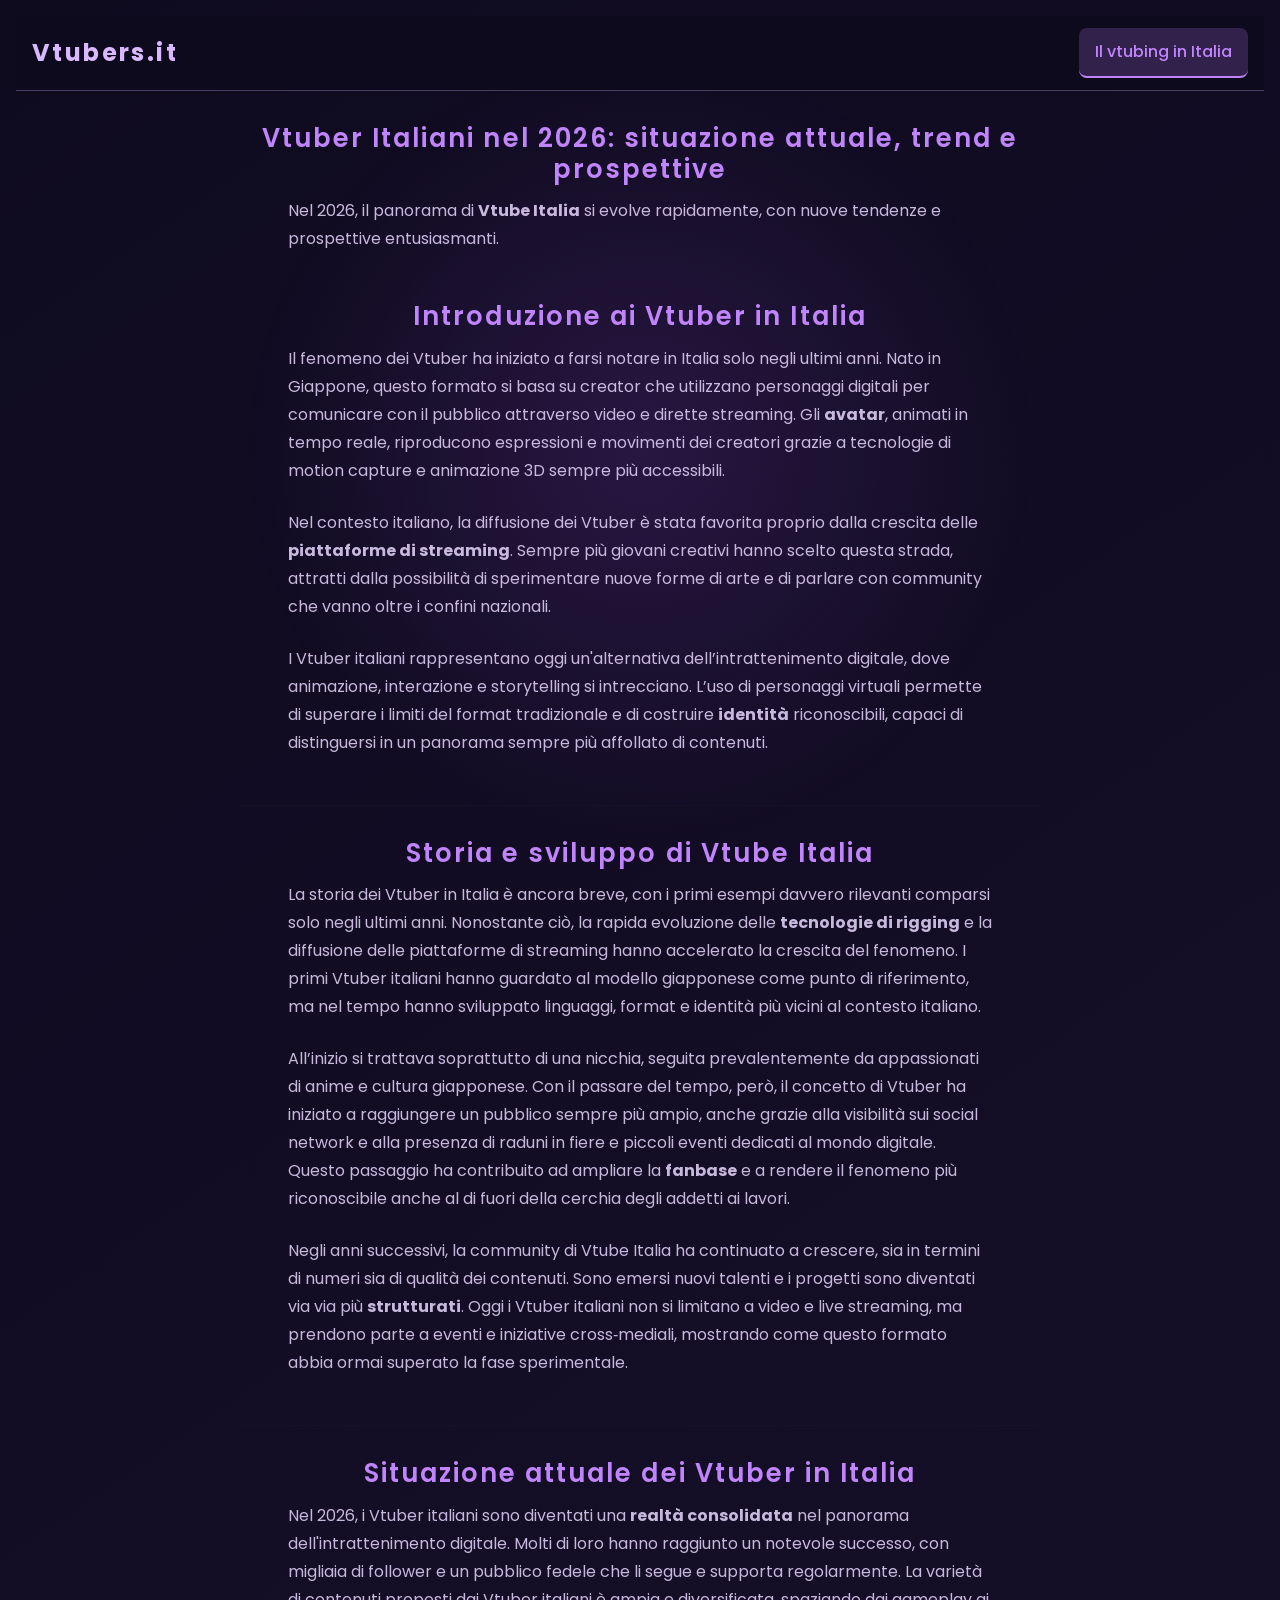
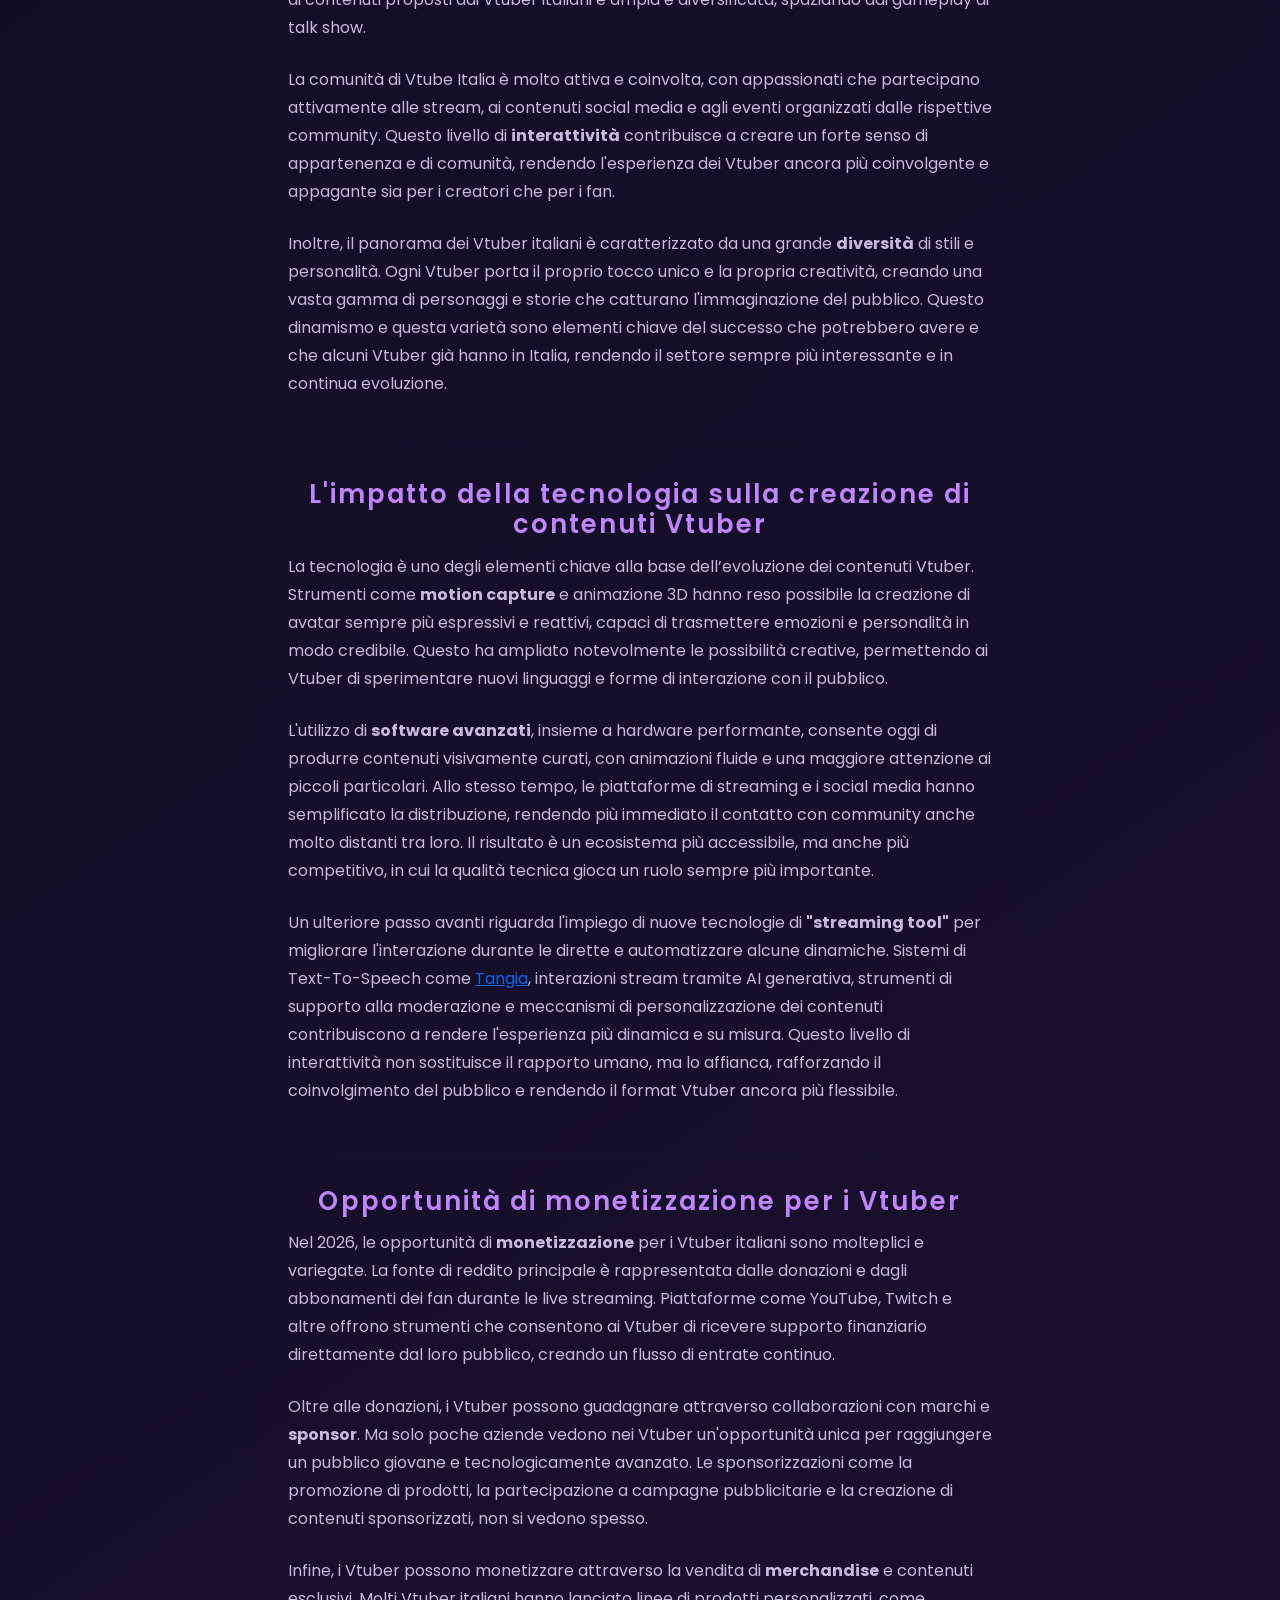
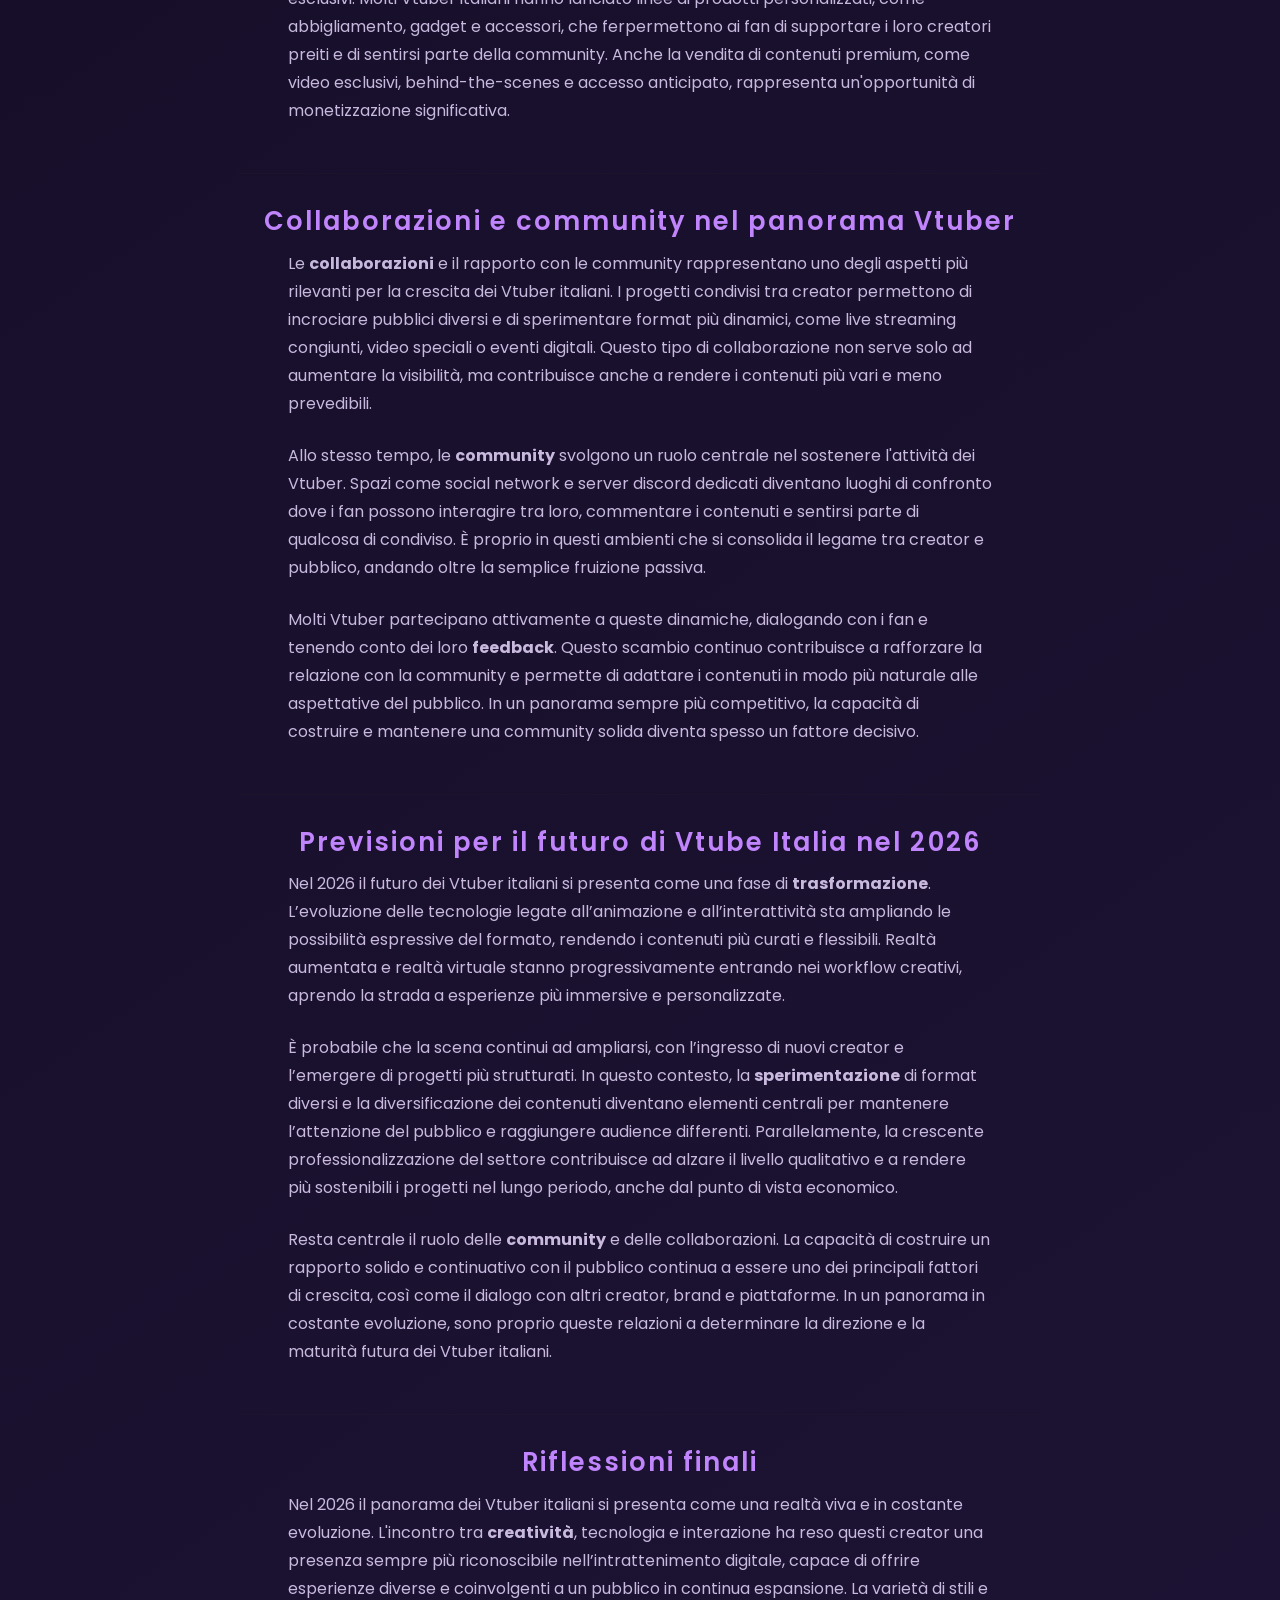
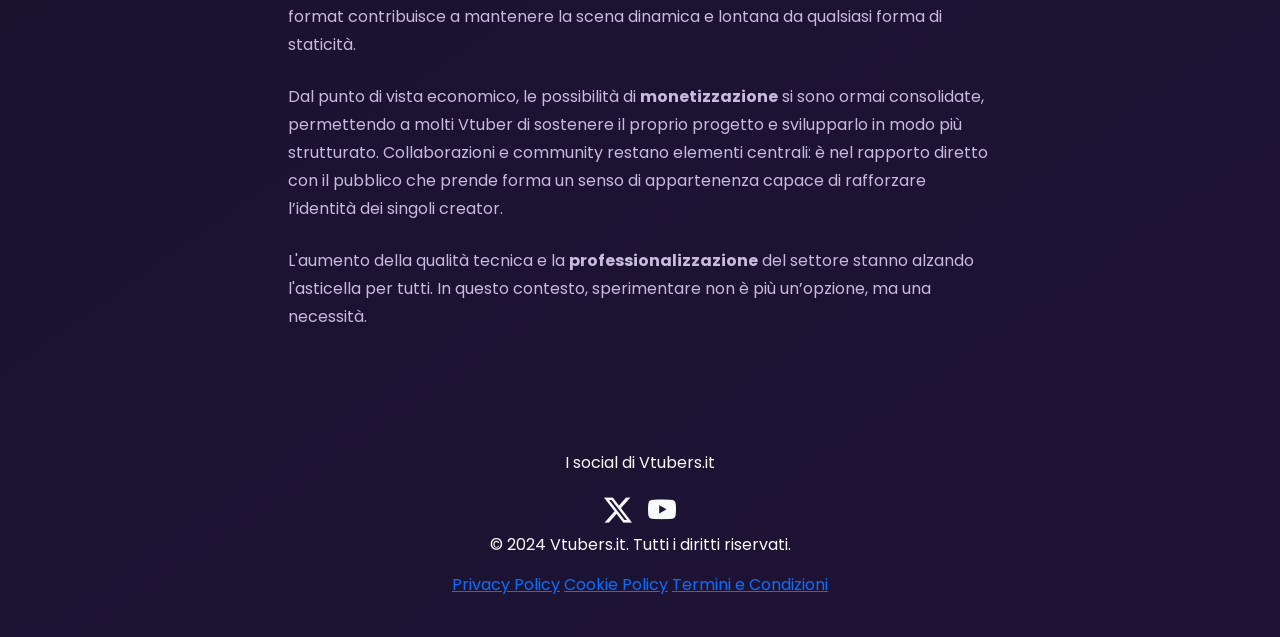
==== commit b62daae5: "Seo text optimization" ====
--- a/pages/vtuber-italiani-2026/index.html
+++ b/pages/vtuber-italiani-2026/index.html
@@ -42,7 +42,7 @@
     <meta property="og:locale" content="it_IT" />
     <meta property="article:author" content="Vtubers.it" />
     <meta property="article:published_time" content="2026-04-21T00:00:00+02:00" />
-    <meta property="article:modified_time" content="2026-04-21T00:00:00+02:00" />
+    <meta property="article:modified_time" content="2026-04-24T00:00:00+02:00" />
     <meta property="article:section" content="Vtubing Italia" />
     <meta property="article:tag" content="vtuber" />
     <meta property="article:tag" content="vtubing" />
@@ -166,7 +166,7 @@
                     <section class="mb-5">
                         <h1 class="section-title">Vtuber Italiani nel 2026: situazione attuale, trend e prospettive</h1>
                         <p class="section-text">
-                            Nel 2026, il panorama dei <strong>Vtuber italiani</strong> si evolve rapidamente, con nuove
+                            Nel 2026, il panorama di <strong>Vtube Italia</strong> si evolve rapidamente, con nuove
                             tendenze e
                             prospettive
                             entusiasmanti.
@@ -210,7 +210,7 @@
                         <hr>
 
                         <section class="mb-5">
-                            <h3 class="section-title">Storia e sviluppo dei Vtuber italiani</h3>
+                            <h3 class="section-title">Storia e sviluppo di Vtube Italia</h3>
                             <p class="section-text">
                                 La storia dei Vtuber in Italia è ancora breve, con i primi esempi davvero rilevanti
                                 comparsi solo negli
@@ -238,7 +238,7 @@
                                 riconoscibile anche al di fuori della cerchia degli addetti ai lavori.
                             </p>
                             <p class="section-text">
-                                Negli anni successivi, la community dei Vtuber italiani ha continuato a crescere, sia in
+                                Negli anni successivi, la community di Vtube Italia ha continuato a crescere, sia in
                                 termini di
                                 numeri sia di qualità dei contenuti.
                                 Sono emersi nuovi talenti e i progetti sono diventati via via più
@@ -267,7 +267,7 @@
                                 talk show.
                             </p>
                             <p class="section-text">
-                                La comunità dei Vtuber italiani è molto attiva e coinvolta, con appassionati che
+                                La comunità di Vtube Italia è molto attiva e coinvolta, con appassionati che
                                 partecipano
                                 attivamente alle stream, ai contenuti social media e agli eventi organizzati dalle
                                 rispettive community.
@@ -415,7 +415,7 @@
                         <hr>
 
                         <section class="mb-5">
-                            <h3 class="section-title">Previsioni per il futuro dei Vtuber italiani nel 2026</h3>
+                            <h3 class="section-title">Previsioni per il futuro di Vtube Italia nel 2026</h3>
                             <p class="section-text">
                                 Nel 2026 il futuro dei Vtuber italiani si presenta come una fase di
                                 <strong>trasformazione</strong>.
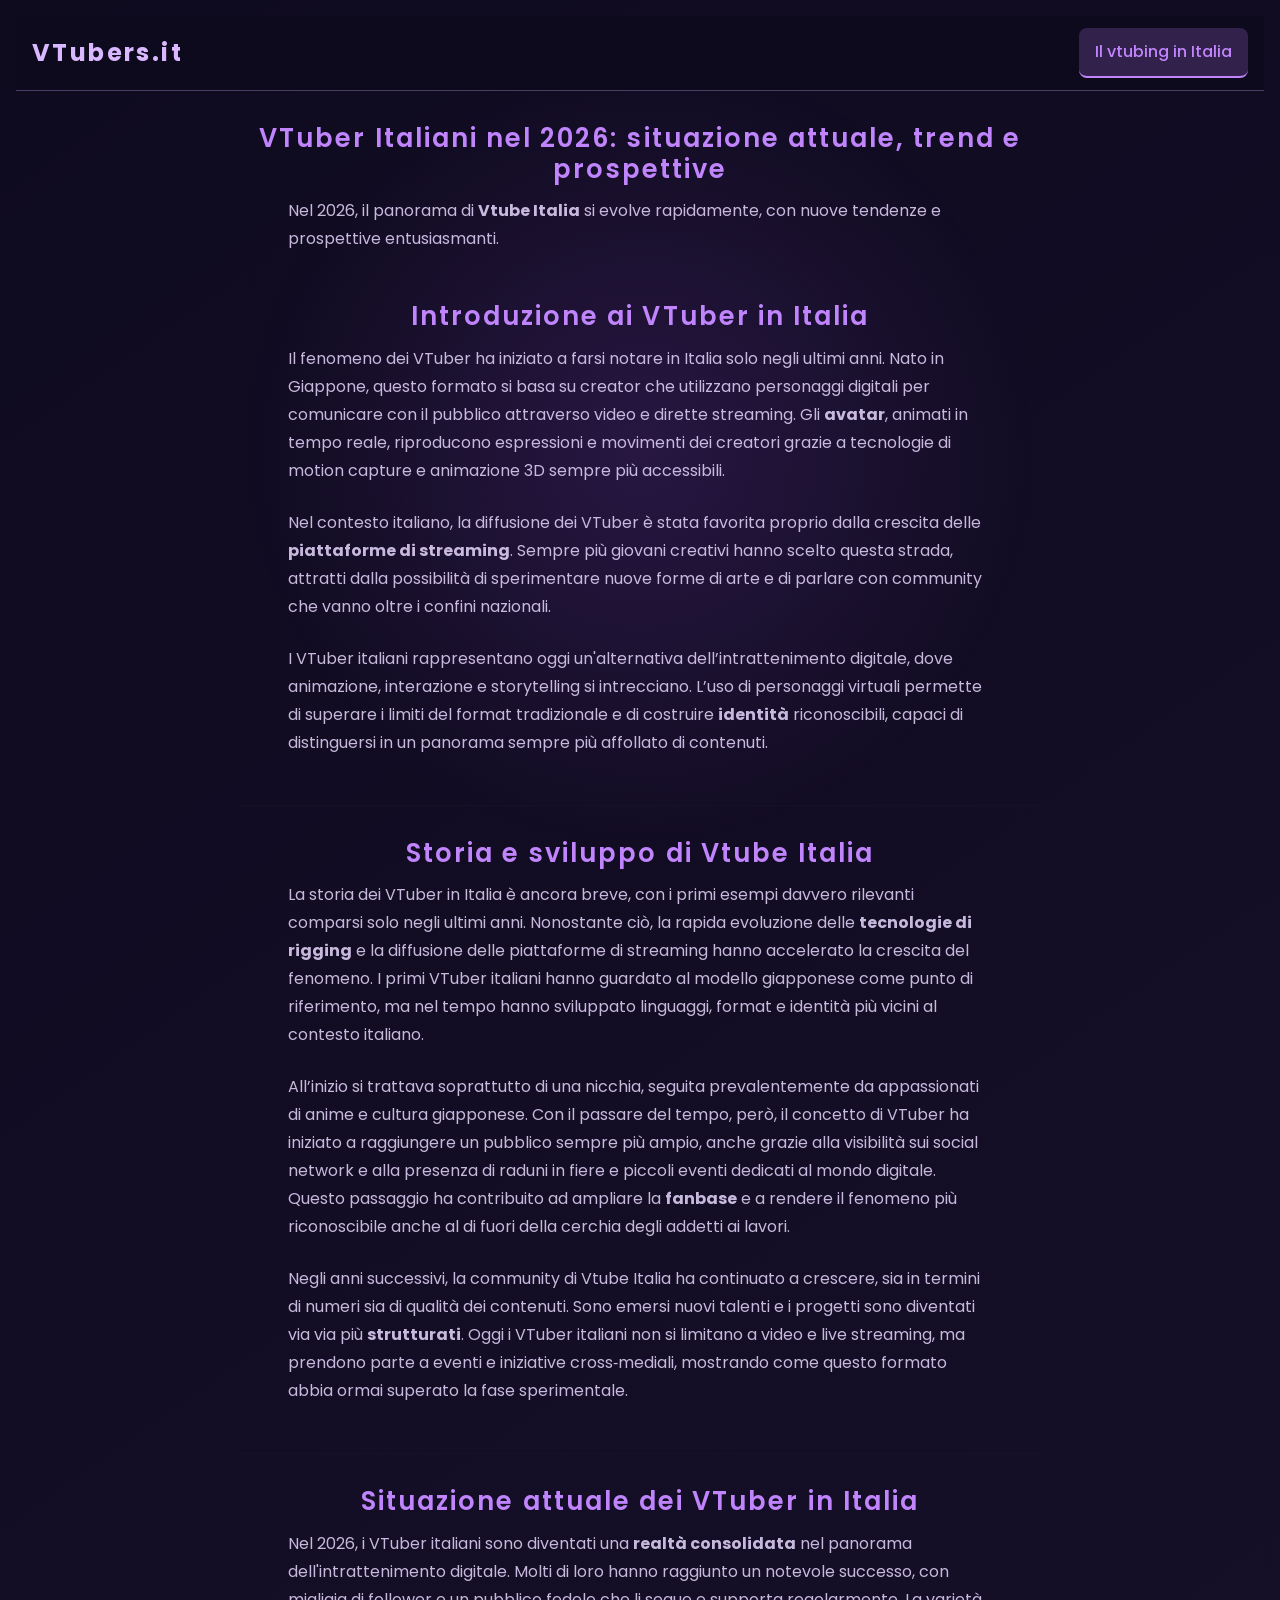
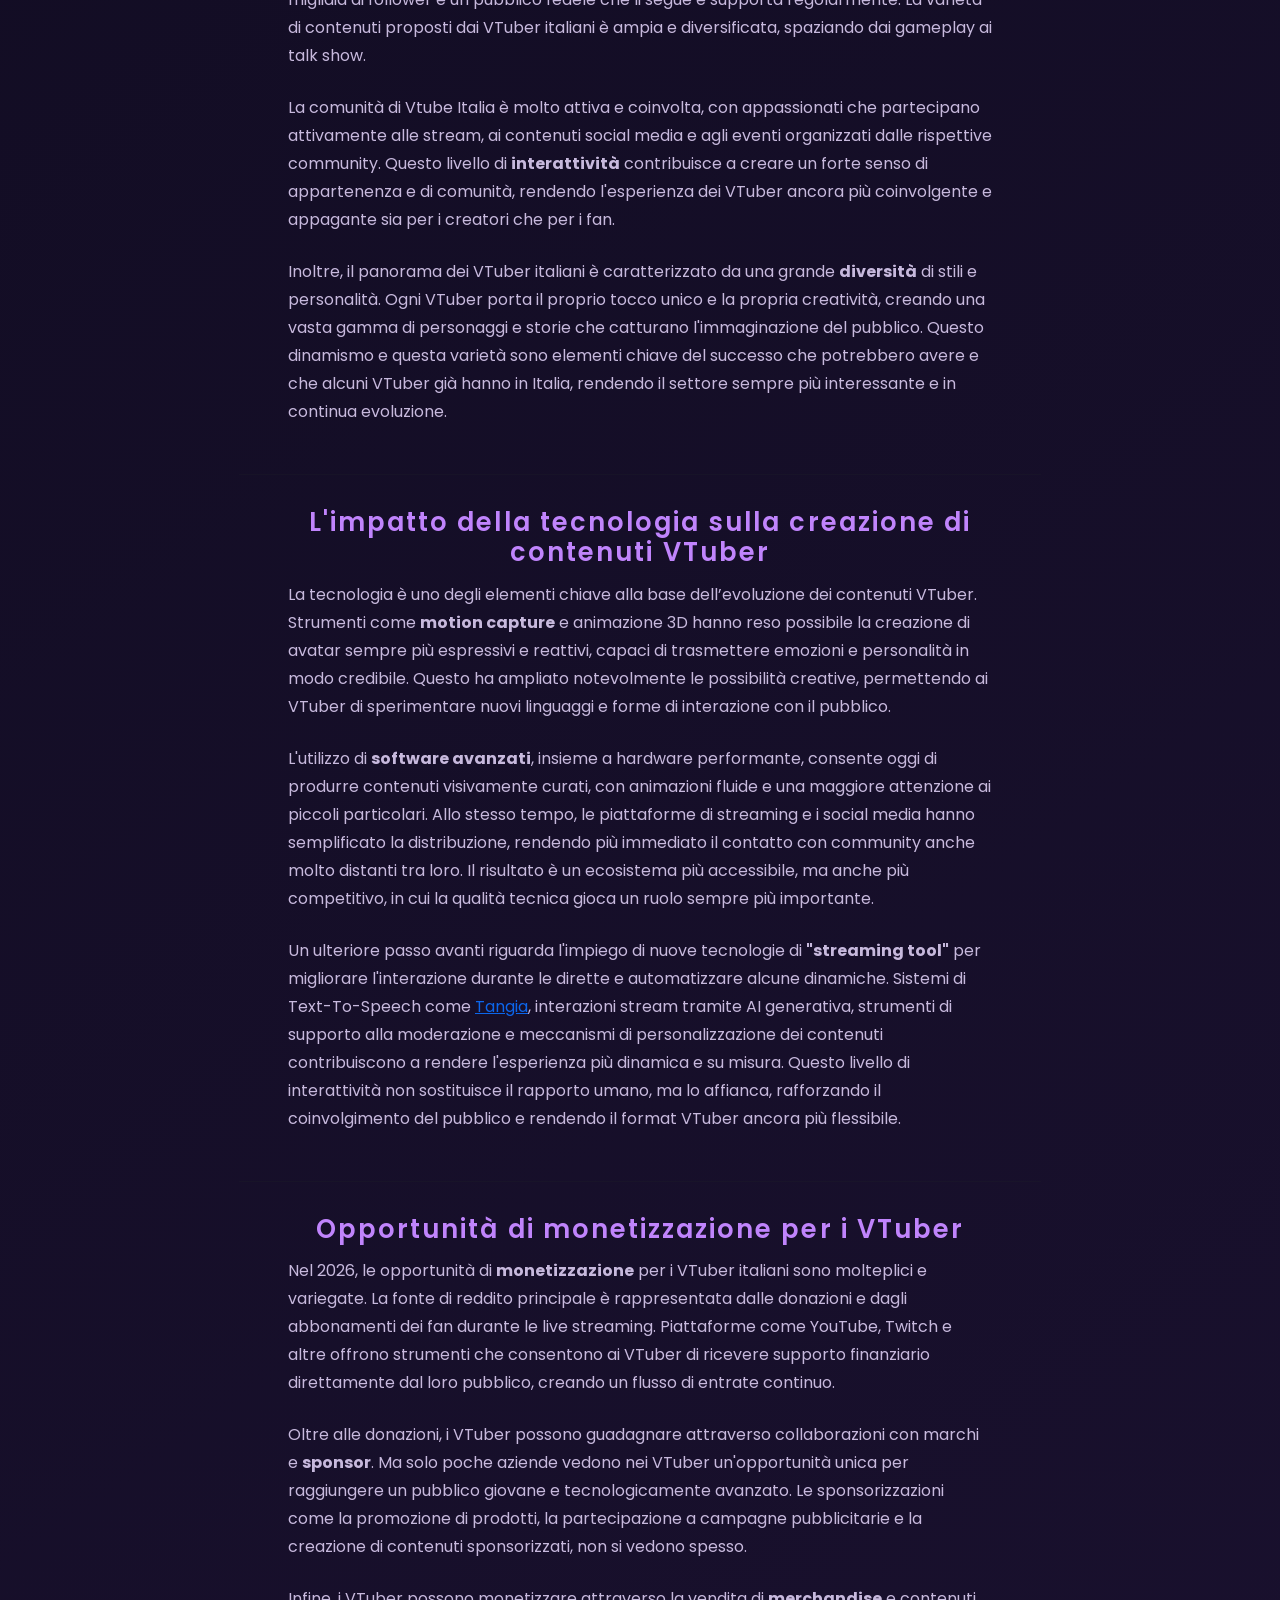
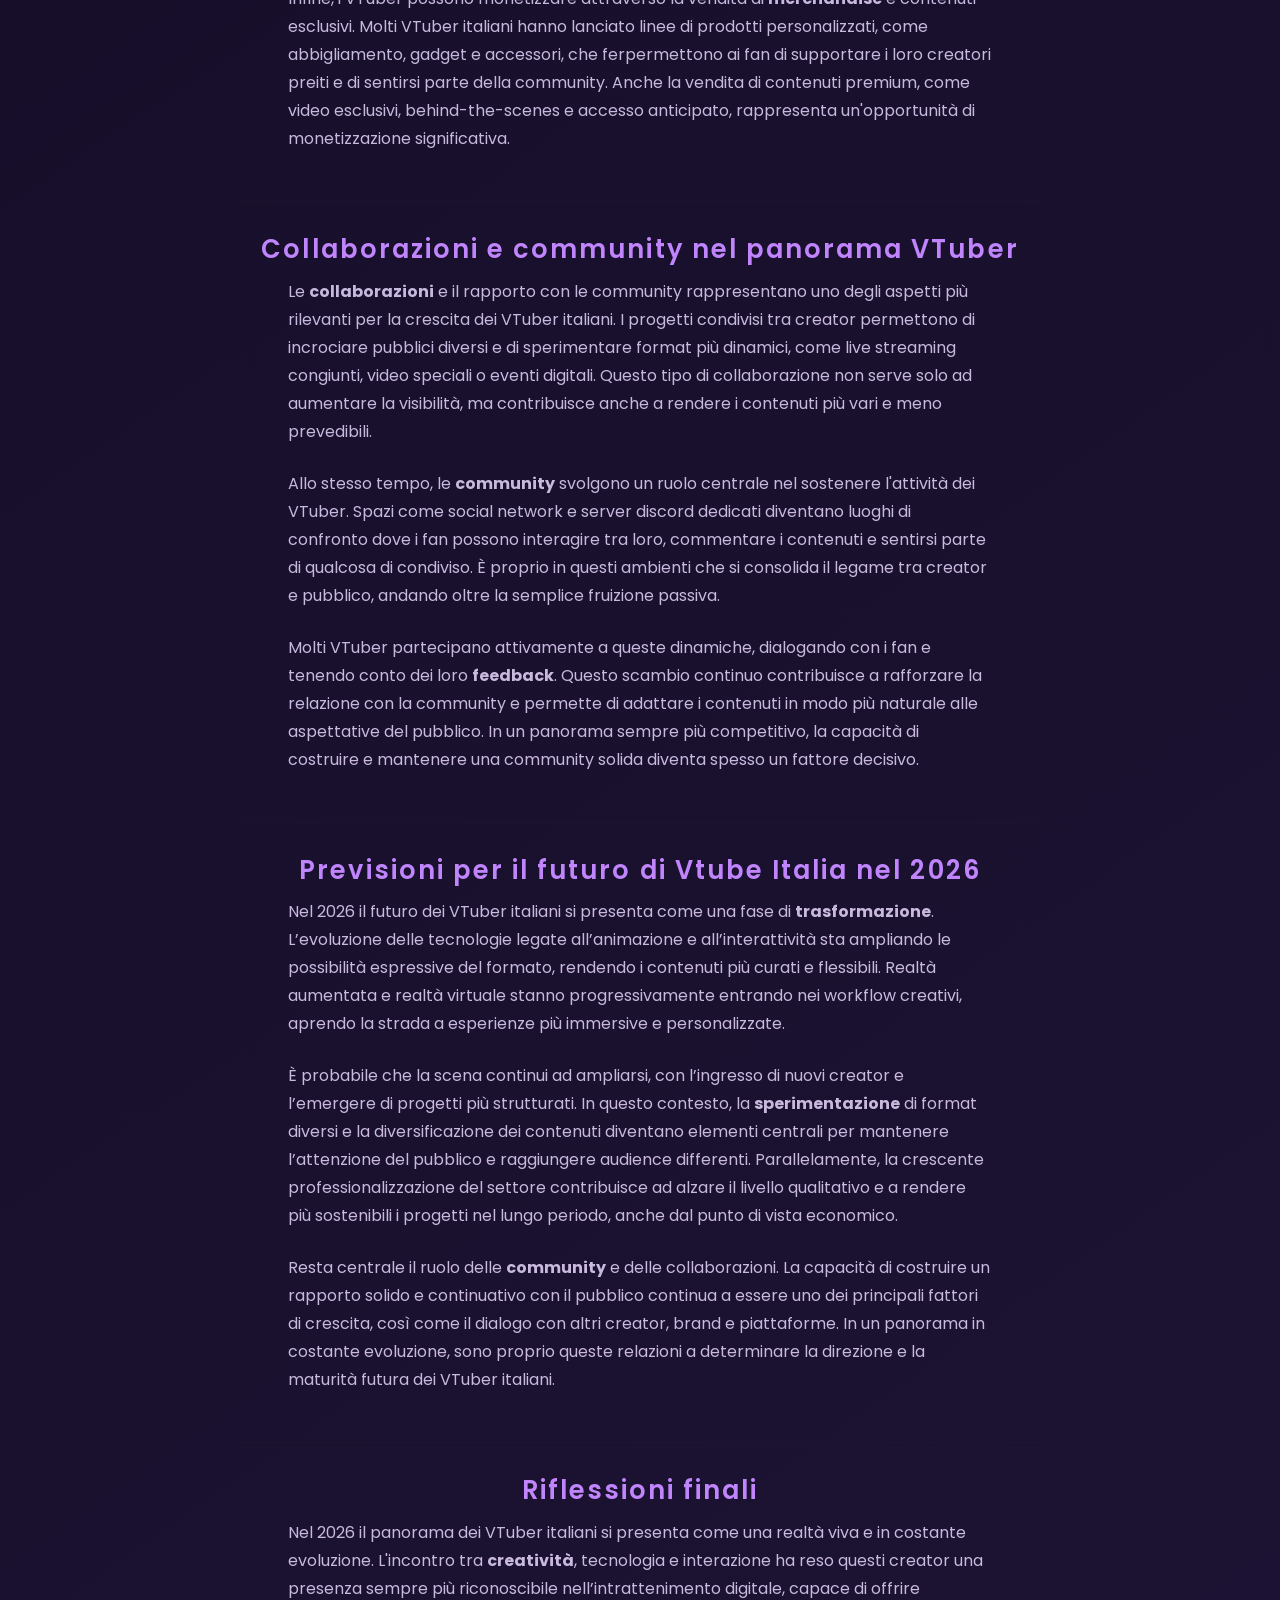
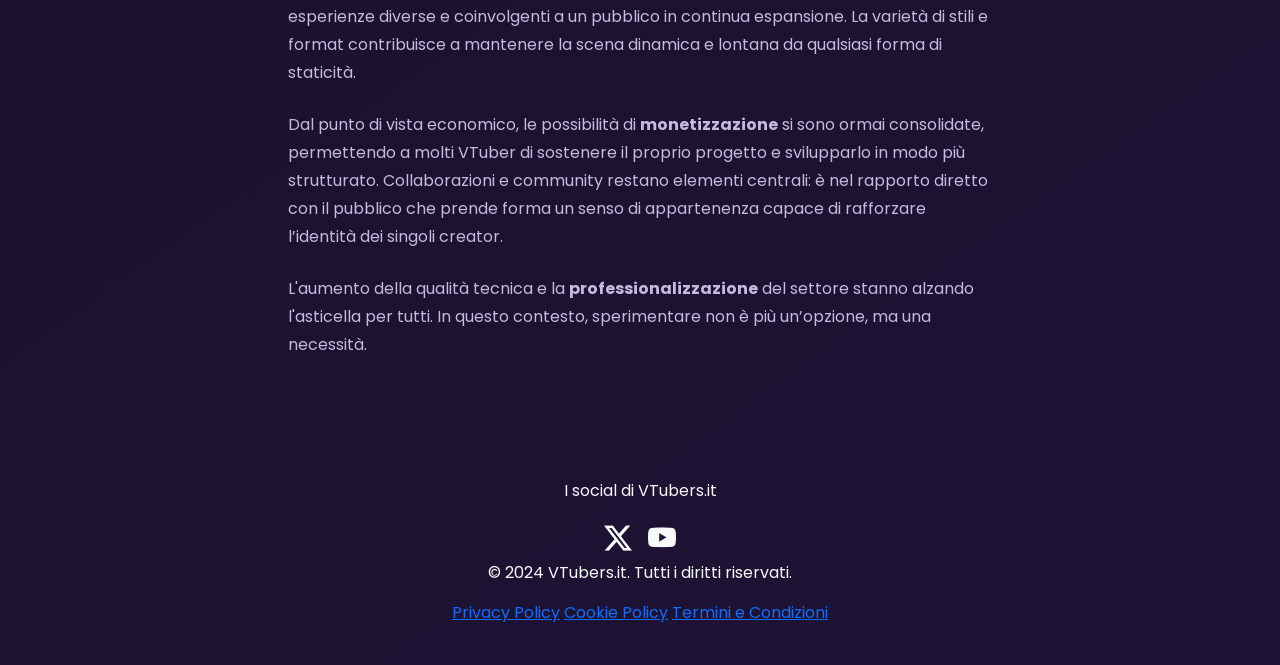
==== commit 311b298f: "il commit precedente pure qua" ====
--- a/pages/vtuber-italiani-2026/index.html
+++ b/pages/vtuber-italiani-2026/index.html
@@ -17,7 +17,7 @@
     <meta charset="UTF-8" />
     <meta name="viewport" content="width=device-width, initial-scale=1.0" />
     <!-- Titolo ottimizzato (~60 caratteri): keyword principale + brand + anno -->
-    <title>Vtuber Italiani 2026: Guida, Tendenze e Opportunità nel Vtubing</title>
+    <title>VTuber Italiani 2026: Guida, Tendenze e Opportunità nel Vtubing</title>
     <!-- Meta description ottimizzata (~155 caratteri): descrizione chiara + keyword + valore aggiunto -->
     <meta name="description"
         content="Scopri i vtuber italiani nel 2026: analisi della community, monetizzazione, opportunità e il futuro del mondo del vtubing italiano." />
@@ -27,20 +27,18 @@
     <!-- Robots meta tag -->
     <meta name="robots" content="index, follow, max-image-preview:large, max-snippet:-1, max-video-preview:-1" />
     <!-- Language -->
-    <link rel="alternate" hreflang="it-IT"
-        href="https://www.vtubers.it/pages/vtuber-italiani-2026/vtuberita2026.html" />
-    <link rel="canonical" href="https://www.vtubers.it/pages/vtuber-italiani-2026/vtuberita2026.html" />
-    <link rel="icon" type="image/x-icon" href="https://www.vtubers.it/favicon.ico" />
+    <link rel="canonical" href="https://www.vtubers.it/pages/vtuber-italiani-2026/" />
+    <link rel="icon" type="image/x-icon" href="/favicon.ico" />
 
     <!-- Open Graph Meta Tags (per social sharing) -->
     <meta property="og:type" content="article" />
-    <meta property="og:title" content="Vtuber Italiani 2026: Guida, Tendenze e Opportunità nel Vtubing" />
+    <meta property="og:title" content="VTuber Italiani 2026: Guida, Tendenze e Opportunità nel Vtubing" />
     <meta property="og:description"
         content="Analisi completa dei vtuber italiani nel 2026: storia, sviluppo, comunità, tecnologie e prospettive future dell'ecosistema." />
-    <meta property="og:url" content="https://www.vtubers.it/pages/vtuber-italiani-2026/vtuberita2026.html" />
-    <meta property="og:site_name" content="Vtubers.it" />
+    <meta property="og:url" content="https://www.vtubers.it/pages/vtuber-italiani-2026/" />
+    <meta property="og:site_name" content="VTubers.it" />
     <meta property="og:locale" content="it_IT" />
-    <meta property="article:author" content="Vtubers.it" />
+    <meta property="article:author" content="VTubers.it" />
     <meta property="article:published_time" content="2026-04-21T00:00:00+02:00" />
     <meta property="article:modified_time" content="2026-04-24T00:00:00+02:00" />
     <meta property="article:section" content="Vtubing Italia" />
@@ -52,7 +50,7 @@
     <!-- Twitter Card Meta Tags -->
     <!-- 
   <meta name="twitter:card" content="summary_large_image" />
-  <meta name="twitter:title" content="Vtuber Italiani 2026: Guida, Tendenze e Opportunità nel Vtubing" />
+  <meta name="twitter:title" content="VTuber Italiani 2026: Guida, Tendenze e Opportunità nel Vtubing" />
   <meta name="twitter:description" content="Scopri i vtuber italiani nel 2026: analisi della comunità, tecnologie, monetizzazione e futuro del vtubing." />
   <meta name="twitter:creator" content="@vclippo" />
 -->
@@ -74,21 +72,21 @@
       {
         "@context": "https://schema.org",
         "@type": "Article",
-        "headline": "Vtuber Italiani nel 2026: Situazione Attuale, Trend e Prospettive",
+        "headline": "VTuber Italiani nel 2026: Situazione Attuale, Trend e Prospettive",
         "description": "Analisi completa dei vtuber italiani nel 2026: storia, sviluppo, comunità, tecnologie di motion capture, opportunità di monetizzazione e prospettive future dell'ecosistema del vtubing.",
-        "url": "https://www.vtubers.it/pages/vtuber-italiani-2026/vtuberita2026.html",
+        "url": "https://www.vtubers.it/pages/vtuber-italiani-2026/",
         "inLanguage": "it-IT",
         "datePublished": "2026-04-21T00:00:00+02:00",
         "dateModified": "2026-04-21T00:00:00+02:00",
         "author": {
           "@type": "Organization",
-          "name": "Vtubers.it",
+          "name": "VTubers.it",
           "url": "https://www.vtubers.it"
         },
         "publisher": {
           "@type": "Organization",
-          "name": "Vtubers.it",
-          "url": "https://www.vtubers.it",
+          "name": "VTubers.it",
+          "url": "https://www.vtubers.it/",
           "logo": {
             "@type": "ImageObject",
             "url": "https://www.vtubers.it/favicon.ico"
@@ -100,7 +98,7 @@
         },
         "mainEntityOfPage": {
           "@type": "WebPage",
-          "@id": "https://www.vtubers.it/pages/vtuber-italiani-2026/vtuberita2026.html"
+          "@id": "https://www.vtubers.it/pages/vtuber-italiani-2026/"
         },
         "articleBody": "Nel 2026, il panorama dei vtuber italiani si evolve rapidamente. Analisi completa dello stato attuale della comunità italiana del vtubing, dalle tecnologie di motion capture alle opportunità di monetizzazione, dalle collaborazioni alle prospettive future."
       }
@@ -121,8 +119,8 @@
           {
             "@type": "ListItem",
             "position": 2,
-            "name": "Vtuber Italiani 2026",
-            "item": "https://www.vtubers.it/pages/vtuber-italiani-2026/vtuberita2026.html"
+            "name": "VTuber Italiani 2026",
+            "item": "https://www.vtubers.it/pages/vtuber-italiani-2026/"
           }
         ]
       }
@@ -141,7 +139,7 @@
 
     <nav class="navbar navbar-expand-lg navbar-dark" role="navigation" aria-label="Navigazione principale">
         <div class="container-fluid px-3">
-            <a class="navbar-brand fw-bold" href="/index.html">Vtubers.it</a>
+            <a class="navbar-brand fw-bold" href="/">VTubers.it</a>
             <button class="navbar-toggler" type="button" data-bs-toggle="collapse" data-bs-target="#navbarNav"
                 aria-controls="navbarNav" aria-expanded="false" aria-label="Toggle navigation">
                 <span class="navbar-toggler-icon"></span>
@@ -149,7 +147,7 @@
             <div class="collapse navbar-collapse" id="navbarNav">
                 <ul class="navbar-nav ms-auto">
                     <li class="nav-item">
-                        <a href="/pages/vtuber-italiani-2026/index.html" class="nav-link active" aria-current="page">Il
+                        <a href="/pages/vtuber-italiani-2026/" class="nav-link active" aria-current="page">Il
                             vtubing in
                             Italia</a>
                     </li>
@@ -164,7 +162,7 @@
             <div class="col-12 col-md-10 col-lg-8 mx-auto">
                 <section class="content">
                     <section class="mb-5">
-                        <h1 class="section-title">Vtuber Italiani nel 2026: situazione attuale, trend e prospettive</h1>
+                        <h1 class="section-title">VTuber Italiani nel 2026: situazione attuale, trend e prospettive</h1>
                         <p class="section-text">
                             Nel 2026, il panorama di <strong>Vtube Italia</strong> si evolve rapidamente, con nuove
                             tendenze e
@@ -176,9 +174,9 @@
 
                     <section class="content">
                         <section class="mb-5">
-                            <h3 class="section-title">Introduzione ai Vtuber in Italia</h3>
-                            <p class="section-text">
-                                Il fenomeno dei Vtuber ha iniziato a farsi notare in Italia solo negli ultimi anni.
+                            <h3 class="section-title">Introduzione ai VTuber in Italia</h3>
+                            <p class="section-text">
+                                Il fenomeno dei VTuber ha iniziato a farsi notare in Italia solo negli ultimi anni.
                                 Nato in Giappone, questo formato si basa su creator che utilizzano personaggi digitali
                                 per comunicare
                                 con il pubblico attraverso video e dirette streaming. Gli <strong>avatar</strong>,
@@ -189,7 +187,7 @@
                                 accessibili.
                             </p>
                             <p class="section-text">
-                                Nel contesto italiano, la diffusione dei Vtuber è stata favorita proprio dalla crescita
+                                Nel contesto italiano, la diffusione dei VTuber è stata favorita proprio dalla crescita
                                 delle <strong>piattaforme di streaming</strong>. Sempre più giovani
                                 creativi hanno
                                 scelto questa strada, attratti dalla possibilità di sperimentare nuove forme di
@@ -197,7 +195,7 @@
                                 parlare con community che vanno oltre i confini nazionali.
                             </p>
                             <p class="section-text">
-                                I Vtuber italiani rappresentano oggi un'alternativa dell’intrattenimento digitale, dove
+                                I VTuber italiani rappresentano oggi un'alternativa dell’intrattenimento digitale, dove
                                 animazione, interazione e storytelling si intrecciano. L’uso di personaggi virtuali
                                 permette di superare
                                 i limiti del format tradizionale e di costruire <strong>identità</strong> riconoscibili,
@@ -212,14 +210,14 @@
                         <section class="mb-5">
                             <h3 class="section-title">Storia e sviluppo di Vtube Italia</h3>
                             <p class="section-text">
-                                La storia dei Vtuber in Italia è ancora breve, con i primi esempi davvero rilevanti
+                                La storia dei VTuber in Italia è ancora breve, con i primi esempi davvero rilevanti
                                 comparsi solo negli
                                 ultimi anni.
                                 Nonostante ciò, la rapida evoluzione delle <strong>tecnologie di rigging</strong> e la
                                 diffusione
                                 delle piattaforme
                                 di streaming hanno accelerato la crescita del fenomeno.
-                                I primi Vtuber italiani hanno guardato al modello giapponese come punto di riferimento,
+                                I primi VTuber italiani hanno guardato al modello giapponese come punto di riferimento,
                                 ma nel tempo
                                 hanno sviluppato linguaggi, format e identità più vicini al contesto italiano.
                             </p>
@@ -227,7 +225,7 @@
                                 All’inizio si trattava soprattutto di una nicchia, seguita prevalentemente da
                                 appassionati di anime e
                                 cultura giapponese.
-                                Con il passare del tempo, però, il concetto di Vtuber ha iniziato a raggiungere un
+                                Con il passare del tempo, però, il concetto di VTuber ha iniziato a raggiungere un
                                 pubblico sempre più ampio,
                                 anche grazie alla visibilità sui social network e alla presenza di raduni in fiere e
                                 piccoli eventi
@@ -243,7 +241,7 @@
                                 numeri sia di qualità dei contenuti.
                                 Sono emersi nuovi talenti e i progetti sono diventati via via più
                                 <strong>strutturati</strong>.
-                                Oggi i Vtuber italiani non si limitano a video e live streaming, ma prendono parte a
+                                Oggi i VTuber italiani non si limitano a video e live streaming, ma prendono parte a
                                 eventi e iniziative
                                 cross‑mediali, mostrando come questo formato abbia ormai superato la fase
                                 sperimentale.
@@ -253,16 +251,16 @@
                         <hr>
 
                         <section class="mb-5">
-                            <h3 class="section-title">Situazione attuale dei Vtuber in Italia</h3>
-                            <p class="section-text">
-                                Nel 2026, i Vtuber italiani sono diventati una <strong>realtà consolidata</strong> nel
+                            <h3 class="section-title">Situazione attuale dei VTuber in Italia</h3>
+                            <p class="section-text">
+                                Nel 2026, i VTuber italiani sono diventati una <strong>realtà consolidata</strong> nel
                                 panorama
                                 dell'intrattenimento
                                 digitale.
                                 Molti di loro hanno raggiunto un notevole successo, con migliaia di follower e un
                                 pubblico fedele che li
                                 segue e supporta regolarmente.
-                                La varietà di contenuti proposti dai Vtuber italiani è ampia e diversificata, spaziando
+                                La varietà di contenuti proposti dai VTuber italiani è ampia e diversificata, spaziando
                                 dai gameplay ai
                                 talk show.
                             </p>
@@ -274,19 +272,19 @@
                                 Questo livello di <strong>interattività</strong> contribuisce a creare un forte senso di
                                 appartenenza e
                                 di comunità,
-                                rendendo l'esperienza dei Vtuber ancora più coinvolgente e appagante sia per i creatori
+                                rendendo l'esperienza dei VTuber ancora più coinvolgente e appagante sia per i creatori
                                 che per i fan.
                             </p>
                             <p class="section-text">
-                                Inoltre, il panorama dei Vtuber italiani è caratterizzato da una grande
+                                Inoltre, il panorama dei VTuber italiani è caratterizzato da una grande
                                 <strong>diversità</strong> di
                                 stili e
                                 personalità.
-                                Ogni Vtuber porta il proprio tocco unico e la propria creatività, creando una vasta
+                                Ogni VTuber porta il proprio tocco unico e la propria creatività, creando una vasta
                                 gamma di personaggi
                                 e storie che catturano l'immaginazione del pubblico.
                                 Questo dinamismo e questa varietà sono elementi chiave del successo che potrebbero avere
-                                e che alcuni Vtuber già hanno in Italia, rendendo il
+                                e che alcuni VTuber già hanno in Italia, rendendo il
                                 settore sempre più interessante e in continua evoluzione.
                             </p>
                         </section>
@@ -294,16 +292,16 @@
                         <hr>
 
                         <section class="mb-5">
-                            <h3 class="section-title">L'impatto della tecnologia sulla creazione di contenuti Vtuber
+                            <h3 class="section-title">L'impatto della tecnologia sulla creazione di contenuti VTuber
                             </h3>
                             <p class="section-text">
                                 La tecnologia è uno degli elementi chiave alla base dell’evoluzione dei contenuti
-                                Vtuber. Strumenti come
+                                VTuber. Strumenti come
                                 <strong>motion capture</strong> e animazione 3D hanno reso possibile la creazione di
                                 avatar sempre più
                                 espressivi e
                                 reattivi, capaci di trasmettere emozioni e personalità in modo credibile. Questo
-                                ha ampliato notevolmente le possibilità creative, permettendo ai Vtuber di sperimentare
+                                ha ampliato notevolmente le possibilità creative, permettendo ai VTuber di sperimentare
                                 nuovi linguaggi
                                 e forme di interazione con il pubblico.
                             </p>
@@ -327,40 +325,40 @@
                                 supporto alla moderazione e meccanismi di personalizzazione dei contenuti contribuiscono
                                 a rendere l'esperienza più dinamica e su misura. Questo livello di interattività non
                                 sostituisce il rapporto umano, ma lo affianca, rafforzando il coinvolgimento del
-                                pubblico e rendendo il format Vtuber ancora più flessibile.
-                            </p>
-                        </section>
-
-                        <hr>
-
-                        <section class="mb-5">
-                            <h3 class="section-title">Opportunità di monetizzazione per i Vtuber</h3>
-                            <p class="section-text">
-                                Nel 2026, le opportunità di <strong>monetizzazione</strong> per i Vtuber italiani sono
+                                pubblico e rendendo il format VTuber ancora più flessibile.
+                            </p>
+                        </section>
+
+                        <hr>
+
+                        <section class="mb-5">
+                            <h3 class="section-title">Opportunità di monetizzazione per i VTuber</h3>
+                            <p class="section-text">
+                                Nel 2026, le opportunità di <strong>monetizzazione</strong> per i VTuber italiani sono
                                 molteplici e
                                 variegate. La
                                 fonte di reddito principale è rappresentata dalle donazioni e dagli abbonamenti dei fan
                                 durante le live
                                 streaming. Piattaforme come YouTube, Twitch e altre offrono strumenti che consentono ai
-                                Vtuber di
+                                VTuber di
                                 ricevere supporto finanziario direttamente dal loro pubblico, creando un flusso di
                                 entrate continuo.
                             </p>
                             <p class="section-text">
-                                Oltre alle donazioni, i Vtuber possono guadagnare attraverso collaborazioni con marchi e
+                                Oltre alle donazioni, i VTuber possono guadagnare attraverso collaborazioni con marchi e
                                 <strong>sponsor</strong>. Ma
                                 solo poche
-                                aziende vedono nei Vtuber un'opportunità unica per raggiungere un pubblico giovane e
+                                aziende vedono nei VTuber un'opportunità unica per raggiungere un pubblico giovane e
                                 tecnologicamente
                                 avanzato. Le sponsorizzazioni come la promozione di prodotti, la partecipazione a
                                 campagne
                                 pubblicitarie e la creazione di contenuti sponsorizzati, non si vedono spesso.
                             </p>
                             <p class="section-text">
-                                Infine, i Vtuber possono monetizzare attraverso la vendita di
+                                Infine, i VTuber possono monetizzare attraverso la vendita di
                                 <strong>merchandise</strong> e contenuti
                                 esclusivi. Molti
-                                Vtuber italiani hanno lanciato linee di prodotti personalizzati, come abbigliamento,
+                                VTuber italiani hanno lanciato linee di prodotti personalizzati, come abbigliamento,
                                 gadget e accessori,
                                 che ferpermettono ai fan di supportare i loro creatori preiti e di sentirsi parte della
                                 community. Anche
@@ -374,12 +372,12 @@
                         <hr>
 
                         <section class="mb-5">
-                            <h3 class="section-title">Collaborazioni e community nel panorama Vtuber</h3>
+                            <h3 class="section-title">Collaborazioni e community nel panorama VTuber</h3>
                             <p class="section-text">
                                 Le <strong>collaborazioni</strong> e il rapporto con le community rappresentano uno
                                 degli aspetti più
                                 rilevanti per la
-                                crescita dei Vtuber italiani. I progetti condivisi tra creator permettono di incrociare
+                                crescita dei VTuber italiani. I progetti condivisi tra creator permettono di incrociare
                                 pubblici diversi
                                 e di sperimentare format più dinamici, come live streaming congiunti, video speciali o
                                 eventi digitali.
@@ -390,7 +388,7 @@
                             <p class="section-text">
                                 Allo stesso tempo, le <strong>community</strong> svolgono un ruolo centrale nel
                                 sostenere l'attività dei
-                                Vtuber. Spazi
+                                VTuber. Spazi
                                 come social network e server discord dedicati diventano luoghi di confronto dove i fan
                                 possono
                                 interagire
@@ -399,7 +397,7 @@
                                 che si consolida il legame tra creator e pubblico, andando oltre la semplice fruizione
                                 passiva. </p>
                             <p class="section-text">
-                                Molti Vtuber partecipano attivamente a queste dinamiche, dialogando con i fan e tenendo
+                                Molti VTuber partecipano attivamente a queste dinamiche, dialogando con i fan e tenendo
                                 conto dei loro
                                 <strong>feedback</strong>. Questo scambio continuo contribuisce a rafforzare la
                                 relazione con la
@@ -417,7 +415,7 @@
                         <section class="mb-5">
                             <h3 class="section-title">Previsioni per il futuro di Vtube Italia nel 2026</h3>
                             <p class="section-text">
-                                Nel 2026 il futuro dei Vtuber italiani si presenta come una fase di
+                                Nel 2026 il futuro dei VTuber italiani si presenta come una fase di
                                 <strong>trasformazione</strong>.
                                 L’evoluzione delle tecnologie legate all’animazione e all’interattività sta ampliando le
                                 possibilità
@@ -449,7 +447,7 @@
                                 crescita, così
                                 come il dialogo con altri creator, brand e piattaforme. In un panorama in costante
                                 evoluzione, sono
-                                proprio queste relazioni a determinare la direzione e la maturità futura dei Vtuber
+                                proprio queste relazioni a determinare la direzione e la maturità futura dei VTuber
                                 italiani. </p>
                         </section>
 
@@ -459,7 +457,7 @@
                             <h3 class="section-title">Riflessioni finali
                             </h3>
                             <p class="section-text">
-                                Nel 2026 il panorama dei Vtuber italiani si presenta come una realtà viva e in costante
+                                Nel 2026 il panorama dei VTuber italiani si presenta come una realtà viva e in costante
                                 evoluzione.
                                 L'incontro tra <strong>creatività</strong>, tecnologia e interazione ha reso questi
                                 creator una presenza
@@ -474,7 +472,7 @@
                                 Dal punto di vista economico, le possibilità di <strong>monetizzazione</strong> si sono
                                 ormai
                                 consolidate, permettendo a
-                                molti Vtuber di sostenere il proprio progetto e svilupparlo in modo più strutturato.
+                                molti VTuber di sostenere il proprio progetto e svilupparlo in modo più strutturato.
                                 Collaborazioni e
                                 community restano elementi centrali: è nel rapporto diretto con il pubblico che prende
                                 forma un senso di
@@ -495,7 +493,7 @@
 
     <footer class="text-center mt-5 py-4">
         <div class="container">
-            <p class="text-light mb-3">I social di Vtubers.it</p>
+            <p class="text-light mb-3">I social di VTubers.it</p>
             <div class="d-flex justify-content-center gap-3 footer-links">
                 <a href="https://x.com/vclippo" target="_blank" class="text-light fs-3" title="Condividi su X" onclick="
               gtag('event', 'view-social', {
@@ -540,7 +538,7 @@
                 -->
             </div>
         </div>
-        <p class="text-light mb-0">© 2024 Vtubers.it. Tutti i diritti riservati.</p>
+        <p class="text-light mb-0">© 2024 VTubers.it. Tutti i diritti riservati.</p>
         <div class="container mt-3">
             <a href="https://www.iubenda.com/privacy-policy/29409673"
                 class="iubenda-nostyle iubenda-noiframe iubenda-embed" title="Privacy Policy ">Privacy Policy</a>
